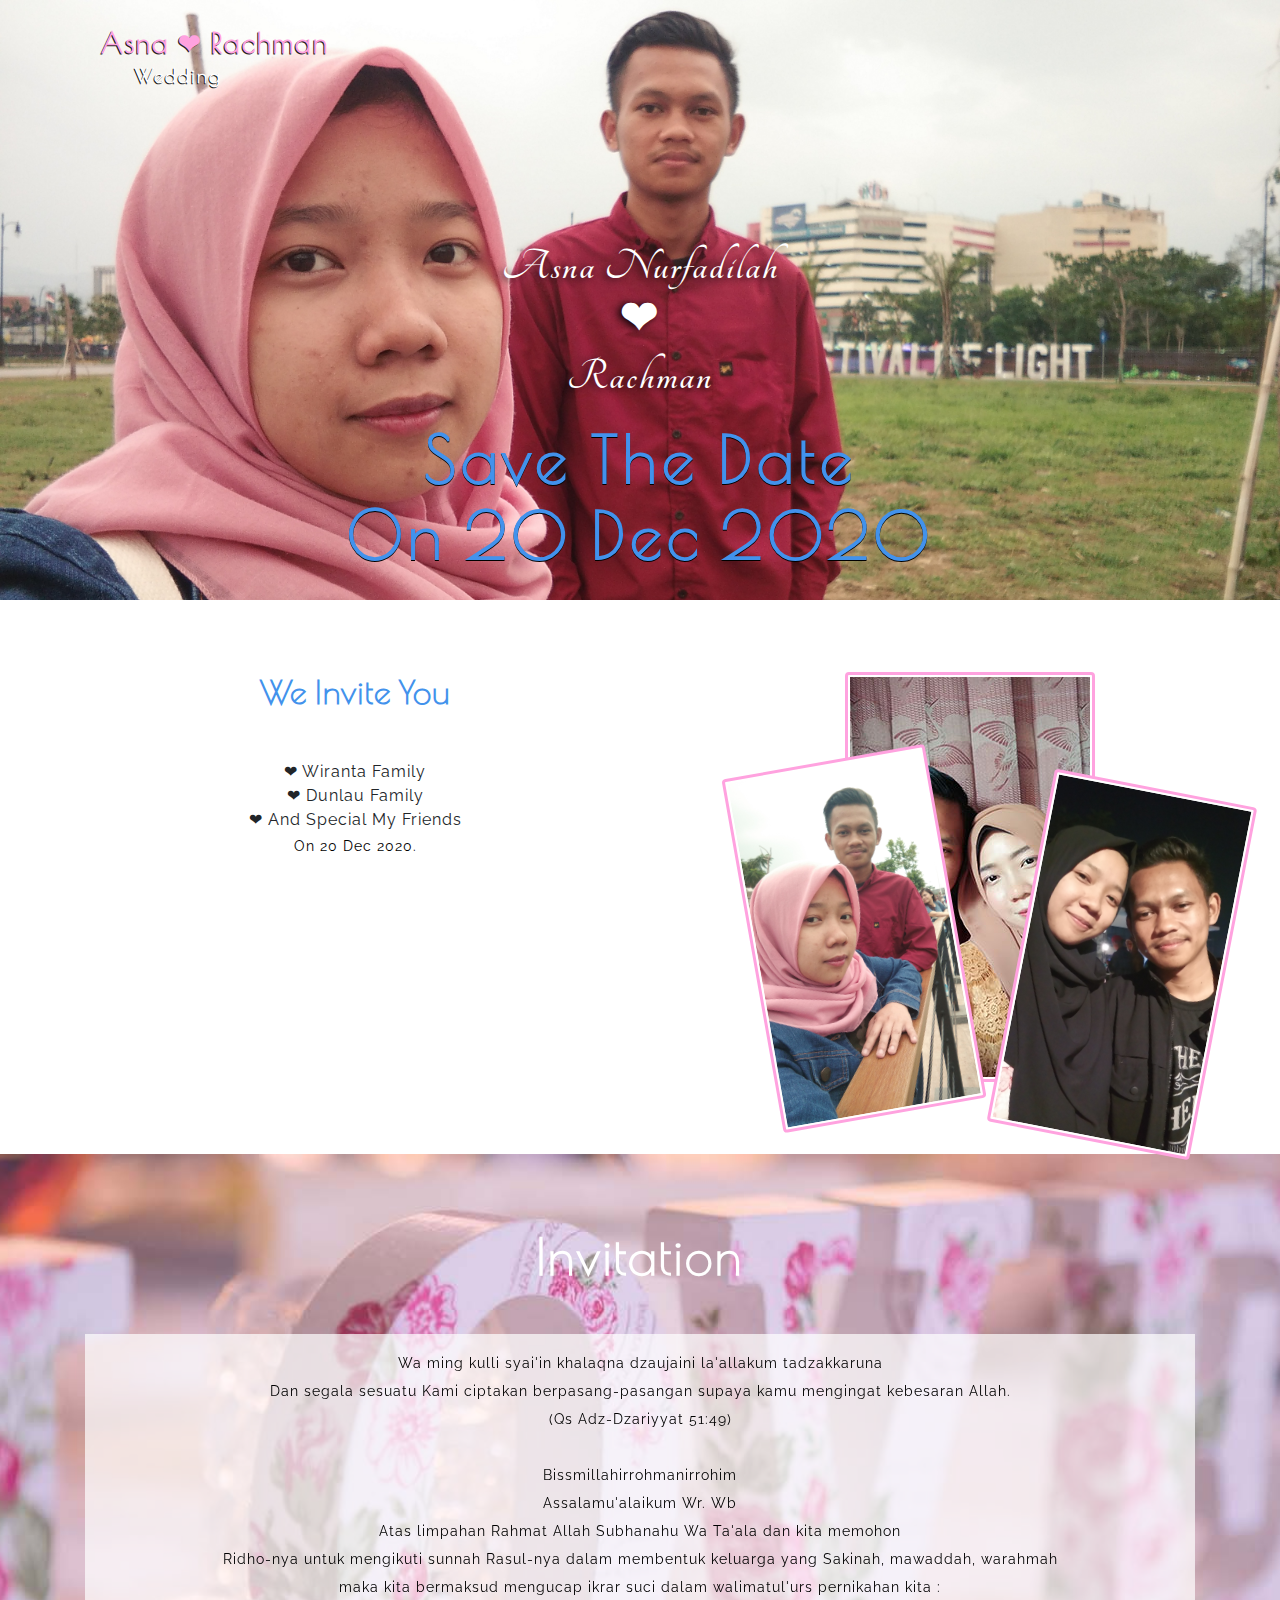
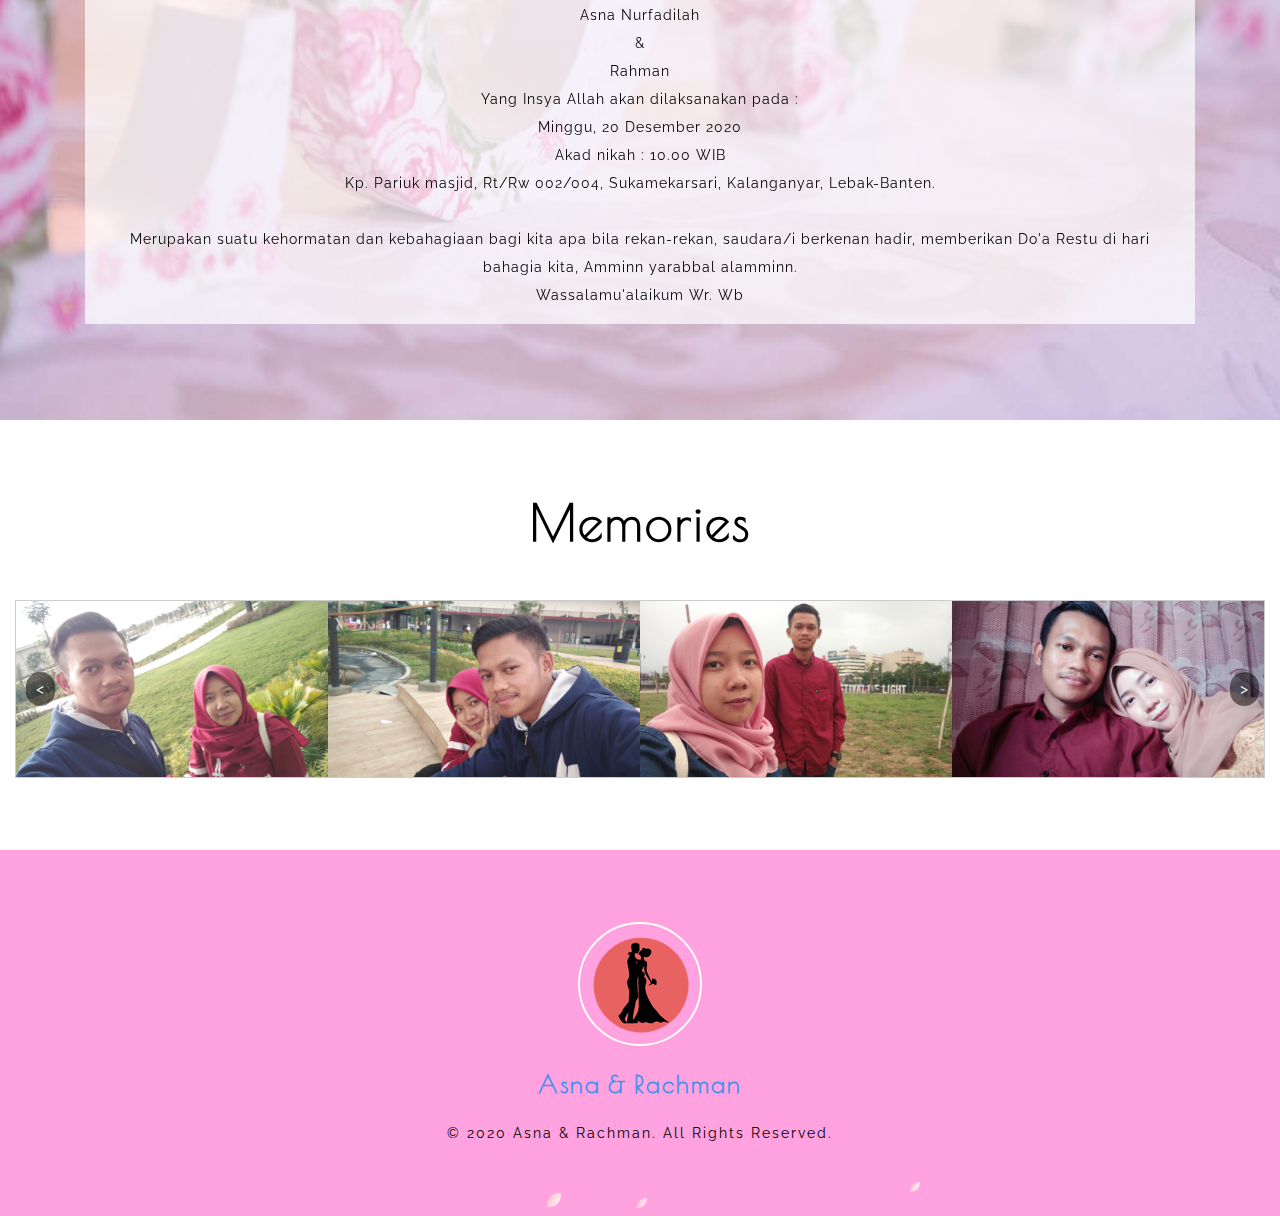
==== index.html @ 7ca6d946 "add" ====
<!DOCTYPE html>
<html lang="zxx">
  <head>
    <title>Asna ❤ Rachman</title>
    <!--meta tags -->
    <meta charset="UTF-8">
    <meta name="viewport" content="width=device-width, initial-scale=1">
    <meta name="keywords" content="Lois-Clark Responsive web template, Bootstrap Web Templates, Flat Web Templates, Android Compatible web template, 
      Smartphone Compatible web template, free webdesigns for Nokia, Samsung, LG, SonyEricsson, Motorola web design" />
    <script>
      addEventListener("load", function () {
      	setTimeout(hideURLbar, 0);
      }, false);
      
      function hideURLbar() {
      	window.scrollTo(0, 1);
      }
    </script>
    <!--//meta tags ends here-->
    <!--booststrap-->
    <link href="css/bootstrap.min.css" rel="stylesheet" type="text/css" media="all">
    <!--//booststrap end-->
    <!-- font-awesome icons -->
    <link href="css/fontawesome-all.min.css" rel="stylesheet" type="text/css" media="all">
    <!-- //font-awesome icons -->
    <link href="css/jquery-sakura.css" rel="stylesheet" type="text/css">
    <link rel="stylesheet" href="css/flexslider.css" type="text/css" media="screen" />
    <!--stylesheets-->
    <link href="css/style.css" rel='stylesheet' type='text/css' media="all">
    <!--//stylesheets-->
      <link href="//fonts.googleapis.com/css?family=Poiret+One" rel="stylesheet">
    <link href="//fonts.googleapis.com/css?family=Tangerine:400,700" rel="stylesheet">
    <link href="//fonts.googleapis.com/css?family=Raleway:400,500,600" rel="stylesheet">

  </head>
  <body>
    <div class="header-outs" id="header">
      <div class="header-w3layouts">
        <div class="container">
          <!--//navigation section -->
          <nav class="navbar">
            <div class="hedder-up " >
              <h1><a class="navbar-brand justify" href="index.html">Asna ❤ Rachman <span> Wedding</span></a></h1>
            </div>
            <button class="navbar-toggler" type="button" data-toggle="collapse" data-target="#navbarSupportedContent" aria-controls="navbarSupportedContent" aria-expanded="false" aria-label="Toggle navigation">
            <span class="navbar-toggler-icon"></span>
            </button>
          </nav>
          <div class="clearfix"> </div>
        </div>
      </div>
      <!--//navigation section -->
      <div class="banner-slide-img text-center">
        <div class="banner-bride-name">
          <h4>Asna Nurfadilah <br> ❤ <br> Rachman</h4>
        </div>
        <div class="banner-groom-name">
          <h4>Save The Date <br>On 20 Dec 2020</h4>
        </div>
      </div>
      <div class="clearfix"> </div>
    </div>
    <!--banner -->
    <!--Wedding-day -->
    <!--about-->
    <section class="about py-lg-4 py-md-3 py-sm-3 py-3">
      <div class="container py-lg-5 py-md-4 py-sm-4 py-3">
        <div class="row">
          <div class="col-lg-6 agile-left-side-img ">
            <div class="mb-lg-5 mb-md-4 mb-3 jst-wthree-text">
              <h2 class="text-center">We Invite You</h2>
            </div>
              <ul class="text-center">❤ Wiranta Family</ul>
              <ul class="text-center">❤ Dunlau Family</ul>
              <ul class="text-center">❤ And Special My Friends</ul>
            <p class="mb-lg-6 mb-3 text-center">
              On 20 Dec 2020.
            </p>
          </div>
          <div class="offset-lg-2 col-lg-4 abut-img-grids">
            <div class="wedding-graph">
              <div class="bride-right-agile">
                <img src="images/asna3.jpg" class="img-thumbnail" alt="">
              </div>
              <div class="wed-both">
                <img src="images/asna1.jpg" class="img-thumbnail" alt="">
              </div>
              <div class="groom-left-agile">
                <img src="images/asna2.jpg" class="img-thumbnail" alt="">
              </div>
            </div>
          </div>
        </div>
      </div>
    </section>
    <!--//about-->
    <!--friends & honors -->
    <section class="honors py-lg-4 py-md-3 py-sm-3 py-3">
      <div class="container py-lg-5 py-md-4 py-sm-4 py-3">
        <h3 class="title clr text-center mb-lg-5 mb-md-4 mb-sm-4 mb-3">Invitation</h3>
        <div class="flexslider">
          <ul class="slides">
            <li>
              <div class="row no-gutters">
                <div class="col-lg-12">
                  <div class="clients-w3layouts-txt">
                    <p class="text-center justify-content-end">
                    
                    Wa ming kulli syai'in khalaqna dzaujaini la'allakum tadzakkaruna
                    <br>
                    Dan segala sesuatu Kami ciptakan berpasang-pasangan supaya kamu mengingat kebesaran Allah. <br>
                    (Qs Adz-Dzariyyat 51:49)
                    <br><br>
                    Bissmillahirrohmanirrohim <br>
                    Assalamu'alaikum Wr. Wb
                    <br>
                    Atas limpahan Rahmat Allah Subhanahu Wa Ta'ala dan kita memohon <br> Ridho-nya untuk mengikuti sunnah Rasul-nya dalam membentuk keluarga yang Sakinah, mawaddah, warahmah <br> maka kita bermaksud mengucap ikrar suci dalam walimatul'urs pernikahan kita : <br>
                    Asna Nurfadilah <br>
                    & <br> 
                    Rahman <br>
                    Yang Insya Allah akan dilaksanakan pada : <br>
                    Minggu,  20 Desember 2020 <br>
                    Akad nikah  : 10.00 WIB <br>

                    Kp. Pariuk masjid,  Rt/Rw 002/004, Sukamekarsari,  Kalanganyar, Lebak-Banten. <br><br>

                    Merupakan suatu kehormatan dan kebahagiaan bagi kita apa bila rekan-rekan,  saudara/i berkenan hadir,   memberikan Do'a Restu di hari bahagia kita, Amminn yarabbal alamminn. <br>

                    Wassalamu'alaikum Wr. Wb

                    </p>
                  </div>
                </div>
              </div>
            </li>
          </ul>
        </div>
      </div>
    </section>
    <!--//friends & honors -->
    <!--Crazy Movements-->
    <section class="crazy-move-pic py-lg-4 py-md-3 py-sm-3 py-3">
      <div class="container-fluid py-lg-5 py-md-4 py-sm-4 py-3">
        <h3 class="title text-center mb-lg-5 mb-md-4 mb-sm-4 mb-3">Memories</h3>
        <div class="crazy-movements">
          <ul id="flexiselDemo3">
            <li><img src="images/str1.jpg" alt="" class="image-fluid"></li>
            <li><img src="images/str2.jpg" alt="" class="image-fluid"></li>
            <li><img src="images/str3.jpg" alt="" class="image-fluid"></li>
            <li><img src="images/str4.jpg" alt="" class="image-fluid"></li>
            <li><img src="images/str5.jpg" alt="" class="image-fluid"></li>
          </ul>
          <div class="clearfix"> </div>
        </div>
      </div>
    </section>
    <!--//Crazy Movements-->
    <!-- footer -->
    <footer class="py-lg-4 py-md-3 py-sm-3 py-3">
      <div class="container py-lg-5 py-md-5 py-sm-4 py-3">
        <div class="groom-w3layouts-footer text-center">
          <img src="images/ff1.png" alt="" class="image-fluid">
        </div>
        <div class="bride-groom-names text-center mt-lg-4 mt-3">
          <h4><a href="index.html">Asna & Rachman</a></h4>
        </div>
        <div class="copy-agile-right text-center pt-lg-4 pt-3">
          <p> 
            © 2020 Asna & Rachman. All Rights Reserved.
          </p>
        </div>
      </div>
    </footer>
    <!--//footer -->
    <script src='js/jquery-2.2.3.min.js'></script>
    <!--//js working-->
    <script src="js/jquery-sakura.min.js"></script>
    <script>
      $(window).load(function () {
          $('body').sakura();
      });
    </script>
    <!-- flexisel image slider -->
    <script src="js/jquery.flexisel.js"></script>
    <script>
      $(window).load(function() {
          $("#flexiselDemo3").flexisel({
              visibleItems: 4,
              itemsToScroll: 1,         
              autoPlay: {
                  enable: true,
                  interval: 5000,
                  pauseOnHover: true
              }        
          });
             
          
      });
    </script>
    <!--// flexisel image slider -->
    <script defer src="js/jquery.flexslider.js"></script>
    <script>
      $(function(){
        SyntaxHighlighter.all();
      });
      $(window).load(function(){
        $('.flexslider').flexslider({
          start: function(slider){
            $('body').removeClass('loading');
          }
        });
      });
    </script>
    <!--friends-honors FlexSlider -->
    <!-- //friends-honors FlexSlider -->
    <!-- start-smoth-scrolling -->
    <script src="js/move-top.js"></script>
    <script src="js/easing.js"></script>
    <script>
      jQuery(document).ready(function ($) {
      	$(".scroll").click(function (event) {
      		event.preventDefault();
      		$('html,body').animate({
      			scrollTop: $(this.hash).offset().top
      		}, 900);
      	});
      });
    </script>
    <!-- start-smoth-scrolling -->
    <!-- here stars scrolling icon -->
    <script>
      $(document).ready(function () {
      
      	var defaults = {
      		containerID: 'toTop', // fading element id
      		containerHoverID: 'toTopHover', // fading element hover id
      		scrollSpeed: 1200,
      		easingType: 'linear'
      	};
      
      
      	$().UItoTop({
      		easingType: 'easeOutQuart'
      	});
      
      });
    </script>
    <!-- //here ends scrolling icon -->
    <!--bootstrap working-->
    <script src="js/bootstrap.min.js"></script>
    <!-- //bootstrap working-->
  </body>
</html>
---- css/style.css ----
/*--
Author: W3layouts
Author URL: http://w3layouts.com
License: Creative Commons Attribution 3.0 Unported
License URL: http://creativecommons.org/licenses/by/3.0/
--*/

html,
body {
  padding: 0;
  margin: 0;
  background: #fff;
  letter-spacing: 1px;
  font-family: 'Raleway', sans-serif;
}

body a {
  outline: none;
  transition: 0.5s all;
  -webkit-transition: 0.5s all;
  -moz-transition: 0.5s all;
  -o-transition: 0.5s all;
  -ms-transition: 0.5s all;
  text-decoration: none;
}

body a:hover {
  text-decoration: none;
}

body a:focus,
a:hover {
  text-decoration: none;
}

input[type="button"],
input[type="submit"] {
  transition: 0.5s all;
  -webkit-transition: 0.5s all;
  -moz-transition: 0.5s all;
  -o-transition: 0.5s all;
  -ms-transition: 0.5s all;
  letter-spacing: 1px;
  font-family: 'Raleway', sans-serif;
}

select,
input[type="email"],
input[type="text"],
input[type=password],
input[type="button"],
input[type="submit"],
textarea {
  font-family: 'Raleway', sans-serif;
  transition: 0.5s all;
  -webkit-transition: 0.5s all;
  -moz-transition: 0.5s all;
  -o-transition: 0.5s all;
  -ms-transition: 0.5s all;
  letter-spacing: 1px;
}

h1,
h2,
h3,
h4,
h5,
h6 {
  margin: 0;
  padding: 0;
  letter-spacing: 1px;
  font-family: 'Poiret One', cursive;
}

p {
  margin: 0;
  padding: 0;
  letter-spacing: 1px;
  font-family: 'Raleway', sans-serif;
}

ul {
  margin: 0;
  padding: 0;
  list-style-type: none;
}

ul li {
  display: inline-block;
}


/*-- //Reset-Code --*/

.title {
  font-size: 54px;
  color: #000;
  letter-spacing: 2px;
  font-weight: 700;
  text-transform: capitalize;
}

.clr {
  color: #fff;
}

.agile-left-side-img p,
.blog-txt-info p,
.clients-w3layouts-txt p,
.meet-hostory-us p,
.groom-bride-grid p,
.event-blog-agile p,
.contact-list-grid p,
.contact-list-grid p a {
  font-size: 14px;
  color: #000;
  line-height: 28px;
}

.video-info-img p {
  color: #fff;
}

.blog-txt-info h4 a,
.clients-w3layouts-txt h4,
.time-agile-title h3,
.groom-bride-grid h4,
.blog-wthree-info h4,
.sub-head h4,
.contact-list-grid h6 {
  font-size: 22px;
  color: #4292ec;
  text-transform: capitalize;
  font-weight: 600;
}

.news-date ul li {
  list-style: none;
  display: inline-block;
}


/*-- header --*/

.header-outs {
  position: relative;
  background: url(../images/str3.jpg) no-repeat 0px 0px;
  -webkit-background-size: cover;
  -moz-background-size: cover;
  -o-background-size: cover;
  -ms-background-size: cover;
  min-height: 800px;
}

h1 a.navbar-brand {
  padding: 21px 0px 0px;
  font-size: 31px;
  color: #ffa2df !important;
  text-transform: capitalize;
  font-weight: 700;
  letter-spacing: 2px;
  margin-left: 0px;
  margin-right: 0px;
  text-shadow: -1px 1px #212121;
}

h1 a.navbar-brand span {
  font-size: 20px;
  font-weight: 700;
  color: #ffffff;
  display: block;
  text-transform: capitalize;
  line-height: 35px;
  margin: 0px 44px;
}

.header-w3layouts {
  position: absolute;
  width: 100%;
  z-index: 9999;
  background: transparent;
}

nav.navbar.navbar-expand-lg.navbar-light {
  background: rgba(0, 0, 0, 0);
  z-index: 999;
  padding: 0px;
}

ul.navbar-nav.nav-fill {
  width: 100%;
}

.navbar-light .navbar-nav .active>.nav-link,
.navbar-light .navbar-nav .nav-link.active,
.navbar-light .navbar-nav .nav-link.show,
.navbar-light .navbar-nav .show>.nav-link,
.dropdown-item.active,
.dropdown-item:active {
  color: #ffa2df;
  background: transparent;
}

.navbar-light .navbar-nav .nav-link {
  color: #fff;
  font-size: 12px;
  letter-spacing: 2px;
  text-transform: uppercase;
  font-weight: 600;
  margin: 0px 4px;
  padding: 12px 17px;
  transition: 0.5s all;
  -webkit-transition: 0.5s all;
  -moz-transition: 0.5s all;
  -o-transition: 0.5s all;
  -ms-transition: 0.5s all;
  font-family: 'Raleway', sans-serif;
}

.navbar-light .navbar-nav .nav-link:focus,
.navbar-light .navbar-nav .nav-link:hover,
.dropdown-item:focus,
.dropdown-item:hover {
  color: #ffa2df;
}

.navbar-light .navbar-nav.active>.nav-link,
.navbar-light .navbar-nav.nav-link.active,
.navbar-light .navbar-nav.nav-link.open,
.navbar-light .navbar-nav .open>.nav-link {
  color: #ffa2df;
}


/*-- //nav --*/


/* --banner-- */

.banner-slide-img {
  padding-top: 22em;
}

.banner-bride-name h4 {
  font-size: 50px;
  font-weight: 700;
  color: #fff;
  text-transform: capitalize;
  letter-spacing: 2px;
  text-shadow: -3px 1px 8px black;
  font-family: 'Tangerine', cursive;
}

.banner-groom-name h4 {
  font-size: 5em;
  margin-top: 20px;
  color: #4292ec;
  text-transform: capitalize;
  letter-spacing: 5px;
  font-weight: 700;
  text-shadow: 0px 1px #000000;
}


/*--// banner-- */


/*-- //header --*/


/*--About --*/

.wedding-graph {
  position: relative;
}

.groom-left-agile {
  position: absolute;
  top: 113px;
  right: -30px;
  width: 59%;
  transform: rotate(-11deg);
  -webkit-transform: rotate(11deg);
  -moz-transform: rotate(-11deg);
  -ms-transform: rotate(-11deg);
  -o-transform: rotate(-11deg);
}

.wed-both {
  position: absolute;
  top: 87px;
  width: 59%;
  left: -94px;
  transform: rotate(-10deg);
  -webkit-transform: rotate(-10deg);
  -moz-transform: rotate(-10deg);
  -ms-transform: rotate(-10deg);
  -o-transform: rotate(-10deg);
}

.groom-left-agile img,
.wed-both img,
.bride-right-agile img {
  border: 3px solid #ffa2df;
  padding: 2px;
}

.jst-wthree-text h2 {
  font-size: 35px;
  color: #4292ec;
  font-weight: 600;
}


/*--aboutinner-- */

.bride-image-w3layouts {
  background: url(../images/bride.jpg) no-repeat 0px 0px;
}

.groom-image-w3layouts {
  background: url(../images/groom.jpg) no-repeat 0px 0px;
}

.bride-image-w3layouts,
.groom-image-w3layouts {
  background-size: cover;
  min-height: 378px;
}

.groom-bride-grid h4 span {
  font-size: 15px;
  padding-left: 18px;
  color: #ffa2df;
}

.groom-bride-grid {
  padding: 3em 2.5em;
}

.outs_more-buttn a {
  font-size: 16px;
  color: #000;
  text-decoration: none;
  text-transform: capitalize;
  display: inline-block;
  letter-spacing: 2px;
  background: transparent;
  outline: none;
  padding: 9px 25px;
  border-radius: 50px;
  border: 4px double #FFA2E0;
  margin-top: 17px;
}

.outs_more-buttn a:hover {
  background: #4292ec;
  color: #fff;
}

.social-media ul li span {
  font-size: 15px;
  letter-spacing: 0px;
  text-align: center;
  width: 35px;
  height: 35px;
  line-height: 35px;
  background: #4292ec;
  border-radius: 50px;
  margin: 0px 4px;
  color: #fff;
  transition: 0.5s all;
  -webkit-transition: 0.5s all;
  transition: 0.5s all;
  -moz-transition: 0.5s all;
}

.social-media ul li span:hover {
  background: #ffa2df;
}


/*--// aboutinner-- */


/*--// about-- */


/*-- inner-banner --*/

.inner_page-banner {
  text-align: center;
  background: url(../images/bg-home.jpg) no-repeat center;
  background-size: cover;
  -webkit-background-size: cover;
  -moz-background-size: cover;
  -o-background-size: cover;
  -ms-background-size: cover;
  min-height: 300px;
}

ul.short_ls li a {
  color: #ffffff;
  text-decoration: none;
}

ul.short_ls li {
  list-style: none;
  display: inline-block;
  letter-spacing: 1px;
  font-size: 14px;
}

.using-border {
  width: 100%;
  border: none;
  background: #4292ec;
  text-align: center;
}


/*-- //inner-banner --*/


/*--timer--*/

.date {
  background: url(../images/d1.jpg)no-repeat center;
  background-size: cover;
  -webkit-background-size: cover;
  -moz-background-size: cover;
  -o-background-size: cover;
  -ms-background-size: cover;
}

.examples {
  width: 50%;
  margin: 0px auto;
}

.simply-countdown {
  overflow: visible;
  display: table;
}

.simply-countdown>.simply-section {
  width: 137px;
  height: 137px;
  display: -webkit-box;
  display: -moz-box;
  display: -webkit-flex;
  display: -ms-flexbox;
  display: flex;
  -webkit-box-pack: center;
  -moz-box-pack: center;
  -ms-flex-pack: center;
  -webkit-justify-content: center;
  justify-content: center;
  -webkit-box-align: center;
  -moz-box-align: center;
  -webkit-align-items: center;
  -ms-flex-align: center;
  align-items: center;
  float: left;
  /*margin: 15px;*/
  background: rgba(255, 255, 255, 0.6196078431372549);
  /* box-shadow: 0 1px 3px rgba(0, 0, 0, 0.12), 0 1px 2px rgba(0, 0, 0, 0.24); */
}

.simply-countdown>.simply-section .simply-amount {
  font-size: 61px;
  color: rgba(0, 0, 0, 0.47);
  line-height: 75px;
}

.simply-countdown>.simply-section .simply-word {
  font-size: 17px;
  color: #000;
  font-style: italic;
  font-weight: 500;
  letter-spacing: 3px;
  text-transform: capitalize;
}

.simply-countdown>.simply-section .simply-amount,
.simply-countdown>.simply-section .simply-word {
  display: block;
  text-align: center;
}


/*--//timer--*/


/*--//about --*/


/*-- story-- */

.vtimeline {
  position: relative;
  padding: 30px;
  overflow: hidden;
}

.vtimeline:before {
  content: '';
  position: absolute;
  height: 100%;
  width: 4px;
  background: #ffa2df;
  top: 0;
  bottom: 0;
  left: 0;
  right: 0;
  margin: 0 auto;
}

.vtimeline-point {
  position: relative;
  width: 100%;
  margin-bottom: 30px;
}

.vtimeline-icon {
  position: absolute;
  top: 10px;
  height: 25px;
  width: 25px;
  left: 0;
  right: 0;
  margin: 0 auto;
  border-radius: 50%;
  background: #4292ec;
}

.vtimeline-block {
  width: 45%;
  margin: 0;
  transition: 0.5s ease all;
}

.vtimeline-block:after {
  content: '';
  position: absolute;
  top: 13px;
  left: 45%;
  width: 0;
  height: 0;
  border-top: 10px solid transparent;
  border-bottom: 10px solid transparent;
  border-left: 10px solid #ffa2df;
  border-right: none;
}

.vtimeline-right {
  margin-left: 55%;
}

.vtimeline-right.vt-animate-slide .vtimeline-content {
  -webkit-transform: translateX(100%);
  transform: translateX(100%);
}

.vtimeline-right .vtimeline-date {
  left: auto;
  right: 55%;
}

.vtimeline-right:after {
  left: auto;
  right: 45%;
  border-top: 10px solid transparent;
  border-bottom: 10px solid transparent;
  border-left: none;
  border-right: 10px solid #ffa2df;
}

.vtimeline-date {
  position: absolute;
  left: 55%;
  top: 15px;
  font-size: 17px;
  color: #fff;
  padding: 9px;
  background: #ffa2df;
}

.vtimeline-content {
  padding: 2em 1.5em;
  transition: 0.5s ease all;
  border: 2px solid #4292ec;
  box-shadow: -4px 3px 15px black;
}

.vt-animate-fade {
  opacity: 0;
}

.vt-animate-slide {
  opacity: 0;
}

.vt-animate-slide .vtimeline-content {
  -webkit-transform: translateX(-100%);
  transform: translateX(-100%);
}

.vt-noarrows:after {
  content: none;
}

@media only screen and (max-width: 992px) {
  .vtimeline:before {
    left: 30px;
    right: auto;
    margin: 0;
  }
  .vtimeline-icon {
    left: -10px;
    right: auto;
    margin: 0;
  }
  .vtimeline-block {
    width: 85%;
    margin-left: 15%;
  }
  .vtimeline-block:after {
    left: auto;
    right: 85%;
    border-top: 10px solid transparent;
    border-bottom: 10px solid transparent;
    border-left: none;
    border-right: 10px solid #ffa2df;
  }
  .vtimeline-date {
    position: relative;
    display: block;
    top: 0;
    left: 0;
    right: auto;
  }
  .vtimeline-right .vtimeline-date {
    right: auto;
  }
  .vtimeline.basic .vtimeline-date {
    padding: 10px 10px 0 10px;
  }
  .vt-animate-slide .vtimeline-content {
    -webkit-transform: translateX(100%);
    transform: translateX(100%);
  }
}


/*--// story-- */


/*--blog-- */

.line-w3ls-title {
  width: 100%;
  height: 2px;
  margin: 10px 0px 15px;
  background: #afafaf;
}


/*--//blog-- */


/*-- Wedding Journal-- */

.carousel-indicators li {
  width: 9px;
  height: 9px;
  border-radius: 50px;
  margin: 0px 7px;
  background-color: rgb(0, 0, 0);
}

.carousel-indicators .active {
  background-color: #ffa2df;
  cursor: pointer;
}

.carousel-indicators {
  bottom: -51px;
}

.clients-color {
  padding: 20px;
  background: #ffa2df;
  box-shadow: -1px -1px 6px black;
}

.news-date ul li a {
  letter-spacing: 2px;
  color: #222;
  text-decoration: none;
  font-weight: 600;
  font-size: 14px;
}

.news-date ul li span {
  color: #ff3b9f;
  padding-right: 10px;
}


/*-- //Wedding Journal-- */


/*-- gallery hover-- */

.grid {
  position: relative;
  list-style: none;
  text-align: center;
}


/* Common style */

.grid figure {
  position: relative;
  overflow: hidden;
  background: #3085a3;
  text-align: center;
  cursor: pointer;
  margin: 0 0 0em;
}

.grid figure img {
  position: relative;
  display: block;
  min-height: 100%;
  max-width: 100%;
  opacity: 0.5;
}

.grid figure figcaption {
  padding: 2em 2em;
  color: #fff;
  text-transform: uppercase;
  -webkit-backface-visibility: hidden;
  backface-visibility: hidden;
}


/*.grid figure figcaption::before,
.grid figure figcaption::after {
	pointer-events: none;
}*/

.grid figure figcaption,
.grid figure figcaption>a {
  position: absolute;
  top: 40px;
  left: 0;
  width: 100%;
  height: 100%;
}


/* Anchor will cover the whole item by default */


/* For some effects it will show as a button */

.grid figure figcaption>a {
  z-index: 1000;
  text-indent: 200%;
  white-space: nowrap;
  font-size: 0;
  opacity: 0;
}

.grid figure h6 {
  word-spacing: -0.15em;
  font-weight: 300;
}

.grid figure h6 span {
  font-weight: 800;
  font-size: 18px;
  text-transform: capitalize;
  color: #000;
}

.grid figure h6,
.grid figure p {
  margin: 0;
}

.grid figure p {
  letter-spacing: 1px;
  font-size: 12px;
  padding: 5px 0px 0px;
}


/*-----------------*/


/***** Selena *****/


/*-----------------*/

figure.effect-selena {
  background: #4292ec;
}

figure.effect-selena img {
  opacity: 0.95;
  -webkit-transition: -webkit-transform 0.35s;
  transition: transform 0.35s;
  -webkit-transform-origin: 50% 50%;
  transform-origin: 50% 50%;
}

figure.effect-selena:hover img {
  -webkit-transform: scale3d(0.95, 0.95, 1);
  transform: scale3d(0.95, 0.95, 1);
}

figure.effect-selena h6 {
  -webkit-transition: -webkit-transform 0.35s;
  transition: transform 0.35s;
  -webkit-transform: translate3d(0, 20px, 0);
  transform: translate3d(0, 20px, 0);
  font-size: 19px;
  font-weight: 700;
  color: #ffffff;
}

figure.effect-selena p {
  opacity: 0;
  -webkit-transition: opacity 0.35s, -webkit-transform 0.35s;
  transition: opacity 0.35s, transform 0.35s;
  -webkit-transform: perspective(1000px) rotate3d(1, 0, 0, 90deg);
  transform: perspective(1000px) rotate3d(1, 0, 0, 90deg);
  -webkit-transform-origin: 50% 0%;
  transform-origin: 50% 0%;
}

figure.effect-selena:hover h6 {
  -webkit-transform: translate3d(0, 0, 0);
  transform: translate3d(0, 0, 0);
}


/*figure.effect-selena:hover p {
	opacity: 1;
	-webkit-transform: perspective(1000px) rotate3d(1,0,0,0);
	transform: perspective(1000px) rotate3d(1,0,0,0);
}*/


/*--// gallery hover-- */


/*--Typography-- */

.sub-title span.border {
  width: 70px;
  height: 71px;
  margin: 12px;
  display: inline-block;
  background: #f7f7f7;
}

.progress-bar {
  display: -webkit-box;
  display: -ms-flexbox;
  display: flex;
  -webkit-box-orient: vertical;
  -webkit-box-direction: normal;
  -ms-flex-direction: column;
  flex-direction: column;
  -webkit-box-pack: center;
  -ms-flex-pack: center;
  justify-content: center;
  color: #fff;
  text-align: center;
  background-color: #007bff;
  transition: width .6s ease;
}

.table>thead>tr>th,
.table>tbody>tr>th,
.table>tfoot>tr>th,
.table>thead>tr>td,
.table>tbody>tr>td,
.table>tfoot>tr>td {
  font-size: 13px;
  color: #7d7d7d;
  border-top: none !important;
}

.table td,
.table>tbody>tr>td,
.table>tbody>tr>th,
.table>tfoot>tr>td,
.table>tfoot>tr>th,
.table>thead>tr>td,
.table>thead>tr>th {
  padding: 15px!important;
}


/*--//Typography-- */


/*-- friends &honors-- */

.honors {
  background: url(../images/f1.jpg)no-repeat center;
  background-size: cover;
  -webkit-background-size: cover;
  -moz-background-size: cover;
  -o-background-size: cover;
  -ms-background-size: cover;
}

.clients-news-agile img {
  background: #4292ec;
  padding: 16px;
}

.clients-w3layouts-txt {
  background: rgba(255, 255, 255, 0.7);
  padding: 15px;
}

.clients-w3layouts-txt h6 {
  font-size: 16px;
  color: #e91e63;
  font-weight: 600;
  letter-spacing: 2px;
}


/*-- //friends &honors-- */


/*--Crazy Movements-- */

#flexiselDemo3 {
  display: none;
}

.nbs-flexisel-container {
  position: relative;
  max-width: 100%;
}

.nbs-flexisel-ul {
  position: relative;
  width: 99999px;
  margin: 0px;
  padding: 0px;
  list-style-type: none;
  text-align: center;
  overflow: auto;
}

.nbs-flexisel-inner {
  position: relative;
  overflow: hidden;
  float: left;
  width: 100%;
  background: #fcfcfc;
  /*background:-moz-linear-gradient #fcfcfc (top, #fcfcfc 0%, #eee 100%); /* FF3.6+ */
  /*background:-webkit-gradient #fcfcfc (linear, left top, left bottom, color-stop(0%,#fcfcfc), color-stop(100%,#eee)); /* Chrome,Safari4+ */
  /*background:-webkit-linear-gradient #fcfcfc(top, #fcfcfc 0%, #eee 100%); /* Chrome10+,Safari5.1+ */
  /*background:-o-linear-gradient #fcfcfc(top, #fcfcfc 0%, #eee 100%); /* Opera11.10+ */
  /*background:-ms-linear-gradient #fcfcfc(top, #fcfcfc 0%, #eee 100%); /* IE10+ */
  /*background:linear-gradient #fcfcfc(top, #fcfcfc 0%, #eee 100%); /* W3C */
  border: 1px solid #ccc;
  border-radius: 0px;
  -moz-border-radius: 0px;
  -webkit-border-radius: 0px;
}

.nbs-flexisel-item {
  float: left;
  margin: 0px;
  padding: 0px;
  position: relative;
  line-height: 0px;
}

.nbs-flexisel-item img {
  max-width: 100%;
  position: relative;
}


/*** Navigation ***/

.nbs-flexisel-nav-left,
.nbs-flexisel-nav-right {
  padding: 5px 10px;
  border-radius: 15px;
  -moz-border-radius: 15px;
  -webkit-border-radius: 15px;
  position: absolute;
  cursor: pointer;
  z-index: 4;
  top: 50%;
  transform: translateY(-50%);
  background: rgba(0, 0, 0, 0.5);
  color: #fff;
}

.nbs-flexisel-nav-left {
  left: 10px;
}

.nbs-flexisel-nav-left:before {
  content: "<"
}

.nbs-flexisel-nav-left.disabled {
  opacity: 0.4;
}

.nbs-flexisel-nav-right {
  right: 5px;
}

.nbs-flexisel-nav-right:before {
  content: ">"
}

.nbs-flexisel-nav-right.disabled {
  opacity: 0.4;
}


/*-- //Crazy Movements-- */


/*-- contact--*/

.contact-forms input,
.contact-forms select,
.contact-forms textarea {
  width: 100%;
  font-size: 14px;
  color: #000;
  padding: .8em .9em;
  border: 2px solid #ffa2df;
  border-radius: 0px;
  background: transparent;
  outline: none;
  margin-bottom: 25px;
}

.sent-butnn {
  width: 100%;
  font-size: 17px;
  padding: 11px 0px;
  color: #fff;
  font-weight: 600;
  letter-spacing: 1px;
  background: #4292ec;
  transition: 0.5s all;
  -webkit-transition: 0.5s all;
  transition: 0.5s all;
  -moz-transition: 0.5s all;
}

.sent-butnn:hover {
  background: #000;
  color: #fff;
}

.contact-forms textarea {
  resize: none;
  height: 10em;
}

select.form-control:not([size]):not([multiple]) {
  height: 45px;
  color: #000;
}

.address_mail_footer_grids iframe {
  width: 100%;
  height: 15em;
  border: none;
}

.contact-forms ::-webkit-input-placeholder {
  /* Chrome/Opera/Safari */
  color: #000;
}

.contact-forms ::-moz-placeholder {
  /* Firefox 19+ */
  color: #000;
}

.contact-forms :-ms-input-placeholder {
  /* IE 10+ */
  color: #000;
}

.contact-forms :-moz-placeholder {
  /* Firefox 18- */
  color: #000;
}


/*--//contact--*/


/* footer */

footer {
  background: #ffa2df;
}

.groom-w3layouts-footer img {
  border: 2px solid #fff;
  border-radius: 50%;
}

.bride-groom-names h4 a {
  font-size: 26px;
  color: #4292ec;
  letter-spacing: 2px;
  font-weight: 600;
}

.icons-footer ul li a span {
  font-size: 17px;
  letter-spacing: 0px;
  text-align: center;
  width: 50px;
  height: 50px;
  line-height: 50px;
  background: #ffffff;
  border-radius: 50px;
  margin: 0px 12px;
  color: #ffa2df;
  transition: 0.5s all;
  -webkit-transition: 0.5s all;
  transition: 0.5s all;
  -moz-transition: 0.5s all;
}

.icons-footer ul li a span:hover,
.contact-list-grid p a:hover {
  color: #4292ec;
}

footer p {
  font-size: 14px;
  color: #000;
  letter-spacing: 2px;
}

footer p a {
  font-weight: bold;
  color: #4292ec;
}

footer p a:hover {
  color: rgb(255, 255, 255);
}


/*--// footer--*/


/*-- to-top --*/

#toTop {
  display: none;
  text-decoration: none;
  position: fixed;
  bottom: 20px;
  right: 2%;
  overflow: hidden;
  z-index: 999;
  width: 46px;
  height: 36px;
  border: none;
  text-indent: 100%;
  background: url(../images/arr.png) no-repeat 0px 0px;
}

#toTopHover {
  width: 32px;
  height: 32px;
  display: block;
  overflow: hidden;
  float: right;
  opacity: 0;
  -moz-opacity: 0;
  filter: alpha(opacity=0);
}


/*-- //to-top --*/


/*--responsive--*/

@media(max-width:1920px) {}

@media(max-width:1680px) {}

@media(max-width:1600px) {}

@media(max-width:1440px) {
  .header-outs {
    min-height: 680px;
  }
  .banner-slide-img {
    padding-top: 17em;
  }
  .banner-groom-name h4 {
    font-size: 4.5em;
    margin-top: 15px;
  }
  .banner-bride-name h4 {
    font-size: 48px;
  }
  .jst-wthree-text h2 {
    font-size: 33px;
    color: #4292ec;
    font-weight: 600;
  }
  .title {
    font-size: 52px;
  }
  .simply-countdown>.simply-section .simply-amount {
    font-size: 58px;
    line-height: 73px;
  }
  .blog-txt-info h4 a,
  .clients-w3layouts-txt h4,
  .time-agile-title h3,
  .groom-bride-grid h4,
  .blog-wthree-info h4,
  .sub-head h4,
  .contact-list-grid h6 {
    font-size: 20px;
    color: #4292ec;
    text-transform: capitalize;
    font-weight: 600;
  }
  .bride-groom-names h4 a {
    font-size: 24px;
  }
  .icons-footer ul li a span {
    width: 46px;
    height: 46px;
    line-height: 46px;
  }
  .inner_page-banner {
    min-height: 271px;
  }
  .outs_more-buttn a {
    padding: 7px 23px;
  }
  .groom-bride-grid {
    padding: 2em 2.5em;
  }
  .vtimeline-content {
    padding: 1.7em 1.5em
  }
  .contact-forms input,
  .contact-forms select,
  .contact-forms textarea {
    padding: .7em .8em;
  }
  .address_mail_footer_grids iframe {
    height: 13em;
  }
}

@media(max-width:1366px) {
  h1 a.navbar-brand {
    padding: 19px 0px 0px;
    font-size: 29px;
  }
  h1 a.navbar-brand span {
    font-size: 19px;
    margin: 0px 34px;
  }
  .blog-txt-info h4 a,
  .clients-w3layouts-txt h4,
  .time-agile-title h3,
  .groom-bride-grid h4,
  .blog-wthree-info h4,
  .sub-head h4,
  .contact-list-grid h6 {
    font-size: 19px;
  }
  .vtimeline-content {
    padding: 1.7em 1.2em;
  }
}

@media(max-width:1280px) {
  .banner-bride-name h4 {
    font-size: 46px;
  }
  .header-outs {
    min-height: 600px;
  }
  .banner-slide-img {
    padding-top: 15em;
  }
  .banner-groom-name h4 {
    font-size: 4em;
  }
  h1 a.navbar-brand {
    font-size: 27px;
  }
  .simply-countdown>.simply-section .simply-word {
    font-size: 16px;
  }
  .title {
    font-size: 50px;
  }
  .icons-footer ul li a span {
    font-size: 16px;
  }
  .outs_more-buttn a {
    font-size: 15px;
  }
  .vtimeline-block {
    width: 47%;
  }
  .vtimeline-block:after {
    top: 13px;
  }
  .contact-forms input,
  .contact-forms select,
  .contact-forms textarea {
    margin-bottom: 23px;
  }
}

@media(max-width:1080px) {
  .examples {
    width: 60%;
  }
  .simply-countdown>.simply-section .simply-amount {
    font-size: 55px;
  }
  .clients-color {
    padding: 17px;
  }
  .clients-news-agile img {
    padding: 9px;
  }
  .story-img img {
    width: 99%;
  }
  .vtimeline-date {
    font-size: 16px;
  }
  .wed-both {
    width: 68%;
  }
  .groom-left-agile {
    width: 68%;
  }
}

@media(max-width:1050px) {
  .blog-txt-info h4 a,
  .clients-w3layouts-txt h4,
  .time-agile-title h3,
  .groom-bride-grid h4,
  .blog-wthree-info h4,
  .sub-head h4,
  .contact-list-grid h6 {
    font-size: 18px;
  }
  .bride-groom-names h4 a {
    font-size: 23px;
    letter-spacing: 1px;
  }
  .banner-bride-name h4 {
    font-size: 44px;
  }
  .banner-groom-name h4 {
    letter-spacing: 4px;
    margin-top: 12px;
  }
  .jst-wthree-text h2 {
    font-size: 31px;
  }
  .groom-left-agile {
    right: -14px;
  }
  .wed-both {
    top: 111px;
  }
  .groom-bride-grid {
    padding: 2em 2em;
  }
}

@media(max-width:1024px) {
  h1 a.navbar-brand span {
    font-size: 18px;
  }
  .title {
    font-size: 48px;
  }
  .simply-countdown>.simply-section .simply-word {
    letter-spacing: 2px;
  }
  .icons-footer ul li a span {
    width: 42px;
    height: 42px;
    line-height: 42px;
  }
  .social-media ul li span {
    width: 33px;
    height: 33px;
    line-height: 33px;
  }
  .vtimeline-date {
    padding: 7px;
  }
  .contact-forms textarea {
    height: 9em;
  }
}

@media(max-width:991px) {
  div#navbarSupportedContent {
    background: #000;
    text-align: center;
    padding: 13px 0px;
  }
  .navbar-light .navbar-nav .nav-link {
    padding: 10px 15px;
    margin: 0px auto;
  }
  .navbar-light .navbar-toggler {
    border-color: rgb(0, 0, 0);
    background: #4292ec;
    padding: 1px 4px;
    margin-top: 0px;
    outline: none;
    margin-right: 0px;
    cursor: pointer;
    border-radius: 6px;
    transition: 0.5s all;
    -webkit-transition: 0.5s all;
    -moz-transition: 0.5s all;
    -o-transition: 0.5s all;
    -ms-transition: 0.5s all;
  }
  .navbar-light .navbar-toggler:hover {
    background: #fff;
  }
  .abut-img-grids {
    margin-top: 25px;
  }
  .bride-right-agile {
    text-align: center;
  }
  .wed-both {
    top: 103px;
    width: 28%;
    left: 148px;
  }
  .carousel-indicators {
    bottom: -40px;
  }
  .groom-left-agile {
    right: 111px;
    width: 28%;
  }
  .about-groom-w3layouts {
    margin-bottom: 30px;
  }
  .simply-countdown>.simply-section {
    width: 124px;
    height: 124px;
  }
  .examples {
    width: 74%;
  }
  .clients-color {
    padding: 12px;
  }
  .title {
    font-size: 46px;
  }
  .pics-groom-bride {
    text-align: center;
  }
  .groom-bride-grid {
    padding: 1.5em 1.7em;
  }
  .outs_more-buttn a {
    font-size: 16px;
    letter-spacing: 1px;
    margin-top: 15px;
  }
  .vtimeline-content {
    padding: 1.5em 1.2em;
  }
  .grid figure figcaption,
  .grid figure figcaption>a {
    top: 11px;
  }
  figure.effect-selena h6 {
    font-size: 17px;
  }
  .btn {
    font-size: 13px;
  }
  .clients-news-agile img {
    margin-bottom: 20px;
  }
  .contact-forms input,
  .contact-forms select,
  .contact-forms textarea {
    margin-bottom: 20px;
  }
}

@media(max-width:900px) {
  .header-outs {
    min-height: 552px;
  }
  .banner-slide-img {
    padding-top: 14em;
  }
  .inner_page-banner {
    min-height: 245px;
  }
  .vtimeline-block {
    width: 54%;
  }
}

@media(max-width:800px) {
  h1 a.navbar-brand {
    font-size: 26px;
  }
  .banner-groom-name h4 {
    font-size: 3.7em;
  }
  .simply-countdown>.simply-section .simply-word {
    font-size: 15px;
  }
  .simply-countdown>.simply-section .simply-amount {
    line-height: 68px;
  }
  .vtimeline-block {
    width: 73%;
  }
  .address_mail_footer_grids iframe {
    height: 11em;
  }
}

@media(max-width:768px) {
  .title {
    font-size: 43px;
  }
  .clients-w3layouts-txt h6 {
    font-size: 15px;
  }
  .icons-footer ul li a span {
    font-size: 15px;
  }
  .bride-groom-names h4 a {
    font-size: 22px;
  }
  .groom-bride-grid {
    padding: 1em 1.2em;
  }
  .vtimeline-date {
    font-size: 15px;
  }
  .table td,
  .table>tbody>tr>td,
  .table>tbody>tr>th,
  .table>tfoot>tr>td,
  .table>tfoot>tr>th,
  .table>thead>tr>td,
  .table>thead>tr>th {
    padding: 10px!important;
  }
}

@media(max-width:767px) {
  .wed-both {
    top: 93px;
    width: 38%;
    left: 36px;
  }
  .groom-left-agile {
    right: 61px;
    width: 38%;
  }
  .simply-countdown>.simply-section .simply-amount {
    font-size: 50px;
  }
  .jst-wthree-text h2 {
    font-size: 29px;
  }
  .simply-countdown>.simply-section {
    width: 111px;
    height: 111px;
  }
  .examples {
    width: 91%;
  }
  .blog-grid-flex {
    width: 82%;
    margin: 0px auto;
  }
  .blog-grid-flex:nth-child(1),
  .blog-grid-flex:nth-child(2) {
    margin-bottom: 28px;
  }
  footer p {
    letter-spacing: 1px;
  }
  .bride-image-w3layouts,
  .groom-image-w3layouts {
    min-height: 322px;
  }
  .inner_page-banner {
    min-height: 213px;
  }
  h4.bootstrap-heading {
    font-size: 18px;
  }
  h5.bootstrap-heading {
    font-size: 16px;
  }
  .blog-wed-img:nth-child(1),
  .blog-wed-img:nth-child(3) {
    margin-bottom: 20px;
  }
  .blog-wed-img:nth-child(2) {
    margin-top: 20px;
  }
  .contact-forms input,
  .contact-forms select,
  .contact-forms textarea {
    margin-bottom: 18px;
  }
}

@media(max-width:736px) {
  .header-outs {
    min-height: 552px;
  }
  .banner-slide-img {
    padding-top: 12em;
  }
  .banner-groom-name h4 {
    font-size: 3.4em;
  }
  .blog-txt-info h4 a,
  .clients-w3layouts-txt h4,
  .time-agile-title h3,
  .groom-bride-grid h4,
  .blog-wthree-info h4,
  .sub-head h4,
  .contact-list-grid h6 {
    font-size: 17px;
  }
  .outs_more-buttn a {
    font-size: 14px;
  }
  .vtimeline-block {
    width: 86%;
  }
  .grid figure figcaption,
  .grid figure figcaption>a {
    top: 5px;
  }
  .contact-forms textarea {
    height: 8em;
  }
  .contact-form:nth-child(2) {
    margin: 25px 0px;
  }
}

@media(max-width:667px) {
  .header-outs {
    min-height: 500px;
  }
  .banner-bride-name h4 {
    font-size: 42px;
  }
  .banner-slide-img {
    padding-top: 11em;
  }
  .jst-wthree-text h2 {
    font-size: 28px;
  }
  .icons-footer ul li a span {
    margin: 0px 9px;
  }
  .groom-bride-grid {
    padding: 1em 1em;
  }
  .vtimeline-point {
    margin-bottom: 27px;
  }
  .grid figure figcaption {
    padding: 1.5em 1.5em;
  }
  figure.effect-selena h6 {
    font-size: 15px;
  }
}

@media(max-width:640px) {
  .banner-groom-name h4 {
    font-size: 3.2em;
  }
  .title {
    font-size: 40px;
    letter-spacing: 1px;
  }
  .icons-footer ul li a span {
    width: 38px;
    height: 38px;
    line-height: 38px;
    font-size: 14px;
  }
}

@media(max-width:600px) {
  h1 a.navbar-brand span {
    margin: 0px 30px;
  }
  h1 a.navbar-brand {
    letter-spacing: 1px;
  }
  .banner-bride-name h4 {
    font-size: 40px;
  }
  .bride-groom-names h4 a {
    font-size: 20px;
  }
  .bride-image-w3layouts,
  .groom-image-w3layouts {
    min-height: 299px;
  }
  .vtimeline-content {
    padding: 1.3em 1em;
  }
  .sent-butnn {
    padding: 9px 0px;
  }
}

@media(max-width:568px) {
  .header-outs {
    min-height: 444px;
  }
  .banner-slide-img {
    padding-top: 10em;
  }
  .simply-countdown>.simply-section .simply-amount {
    font-size: 45px;
  }
  .simply-countdown>.simply-section .simply-word {
    font-size: 14px;
  }
  .icons-footer ul li a span {
    margin: 0px 5px;
  }
  .vtimeline-block {
    width: 89%;
  }
  .gallery-grids {
    width: 60%;
    margin: 0px auto;
  }
  .grid figure figcaption,
  .grid figure figcaption>a {
    top: 37px;
  }
  control:not([size]):not([multiple]) {
    height: 41px;
  }
  .contact-forms input,
  .contact-forms select,
  .contact-forms textarea {
    padding: .6em .7em;
  }
}

@media(max-width:480px) {
  .banner-groom-name h4 {
    font-size: 3em;
    margin-top: 7px;
  }
  .simply-countdown>.simply-section {
    width: 98px;
    height: 105px;
  }
  .simply-countdown>.simply-section .simply-amount {
    line-height: 59px;
  }
  .blog-grid-flex {
    width: 95%;
  }
  footer p {
    font-size: 13px;
    line-height: 28px;
  }
  .wed-both {
    width: 44%;
  }
  .groom-left-agile {
    right: 35px;
    width: 44%;
  }
  .social-media ul li span {
    font-size: 14px;
  }
  .gallery-grids {
    width: 69%;
  }
  h1.bootstrap-heading {
    font-size: 23px;
  }
  h2.bootstrap-heading {
    font-size: 20px;
  }
  .table h3 {
    font-size: 19px;
  }
}

@media(max-width:440px) {
  .banner-bride-name h4 {
    font-size: 38px;
  }
  .news-date ul li a {
    letter-spacing: 1px;
  }
  .blog-grid-flex {
    width: 100%;
  }
  .title {
    font-size: 37px
  }
  .inner_page-banner {
    min-height: 187px;
  }
  .vtimeline-block {
    width: 93%;
  }
  .simply-countdown>.simply-section {
    width: 89px;
    height: 96px;
  }
  .wed-both {
    width: 47%;
  }
  .groom-left-agile {
    width: 47%;
  }
}

@media(max-width:414px) {
  .header-outs {
    min-height: 387px;
  }
  .banner-groom-name h4 {
    letter-spacing: 2px;
    font-size: 2.7em;
    margin-top: 3px;
  }
  .banner-slide-img {
    padding-top: 9.5em;
  }
  .jst-wthree-text h2 {
    font-size: 26px;
  }
  .simply-countdown>.simply-section .simply-amount {
    font-size: 40px;
  }
  .examples {
    width: 100%;
  }
  .simply-countdown>.simply-section {
    width: 90px;
  }
  .wed-both {
    width: 52%;
  }
  .groom-left-agile {
    width: 52%;
  }
  .title {
    font-size: 35px;
  }
  .vtimeline-content {
    padding: 1em .7em;
  }
  .gallery-grids {
    width: 76%;
  }
  .contact-forms textarea {
    height: 7em;
  }
}

@media(max-width:384px) {
  .navbar-light .navbar-nav .nav-link {
    padding: 9px 15px;
  }
  h1 a.navbar-brand {
    font-size: 24px;
  }
  .wed-both {
    top: 127px;
    left: 8px;
  }
  .groom-left-agile {
    top: 138px;
  }
  .simply-countdown>.simply-section .simply-amount {
    font-size: 37px;
  }
  .simply-countdown>.simply-section .simply-word {
    letter-spacing: 1px;
  }
  .simply-countdown>.simply-section {
    width: 84px;
    height: 99px;
  }
  .bride-image-w3layouts,
  .groom-image-w3layouts {
    min-height: 260px;
  }
  .gallery-grids {
    width: 80%;
  }
  .address_mail_footer_grids iframe {
    height: 10em;
  }
}

@media(max-width:375px) {
  .header-outs {
    min-height: 355px;
  }
  .banner-slide-img {
    padding-top: 8.5em;
  }
  .banner-groom-name h4 {
    letter-spacing: 2px;
    font-size: 2.4em;
  }
  .jst-wthree-text h2 {
    font-size: 24px;
  }
  .wed-both {
    top: 128px;
    left: 14px;
  }
  .simply-countdown>.simply-section .simply-word {
    font-size: 13px;
  }
  .simply-countdown>.simply-section {
    width: 80px;
  }
  .title {
    font-size: 33px;
  }
  .gallery-grids {
    width: 85%;
  }
}

@media(max-width:320px) {
  .banner-groom-name h4 {
    letter-spacing: 1px;
    font-size: 2.2em;
  }
  h1 a.navbar-brand {
    font-size: 23px;
  }
  h1 a.navbar-brand span {
    margin: 0px 24px;
  }
  .navbar-light .navbar-nav .nav-link {
    letter-spacing: 1px
  }
  .groom-left-agile {
    right: 16px;
    width: 67%;
  }
  .wed-both {
    left: 10px;
    width: 67%;
  }
  .simply-countdown>.simply-section {
    width: 67px;
  }
  .title {
    font-size: 30px;
  }
  .icons-footer ul li a span {
    width: 35px;
    height: 35px;
    line-height: 35px;
  }
  .outs_more-buttn a {
    padding: 7px 19px;
  }
  .bride-image-w3layouts,
  .groom-image-w3layouts {
    min-height: 220px;
  }
  .gallery-grids {
    width: 92%;
  }
}


/*--//responsive--*/
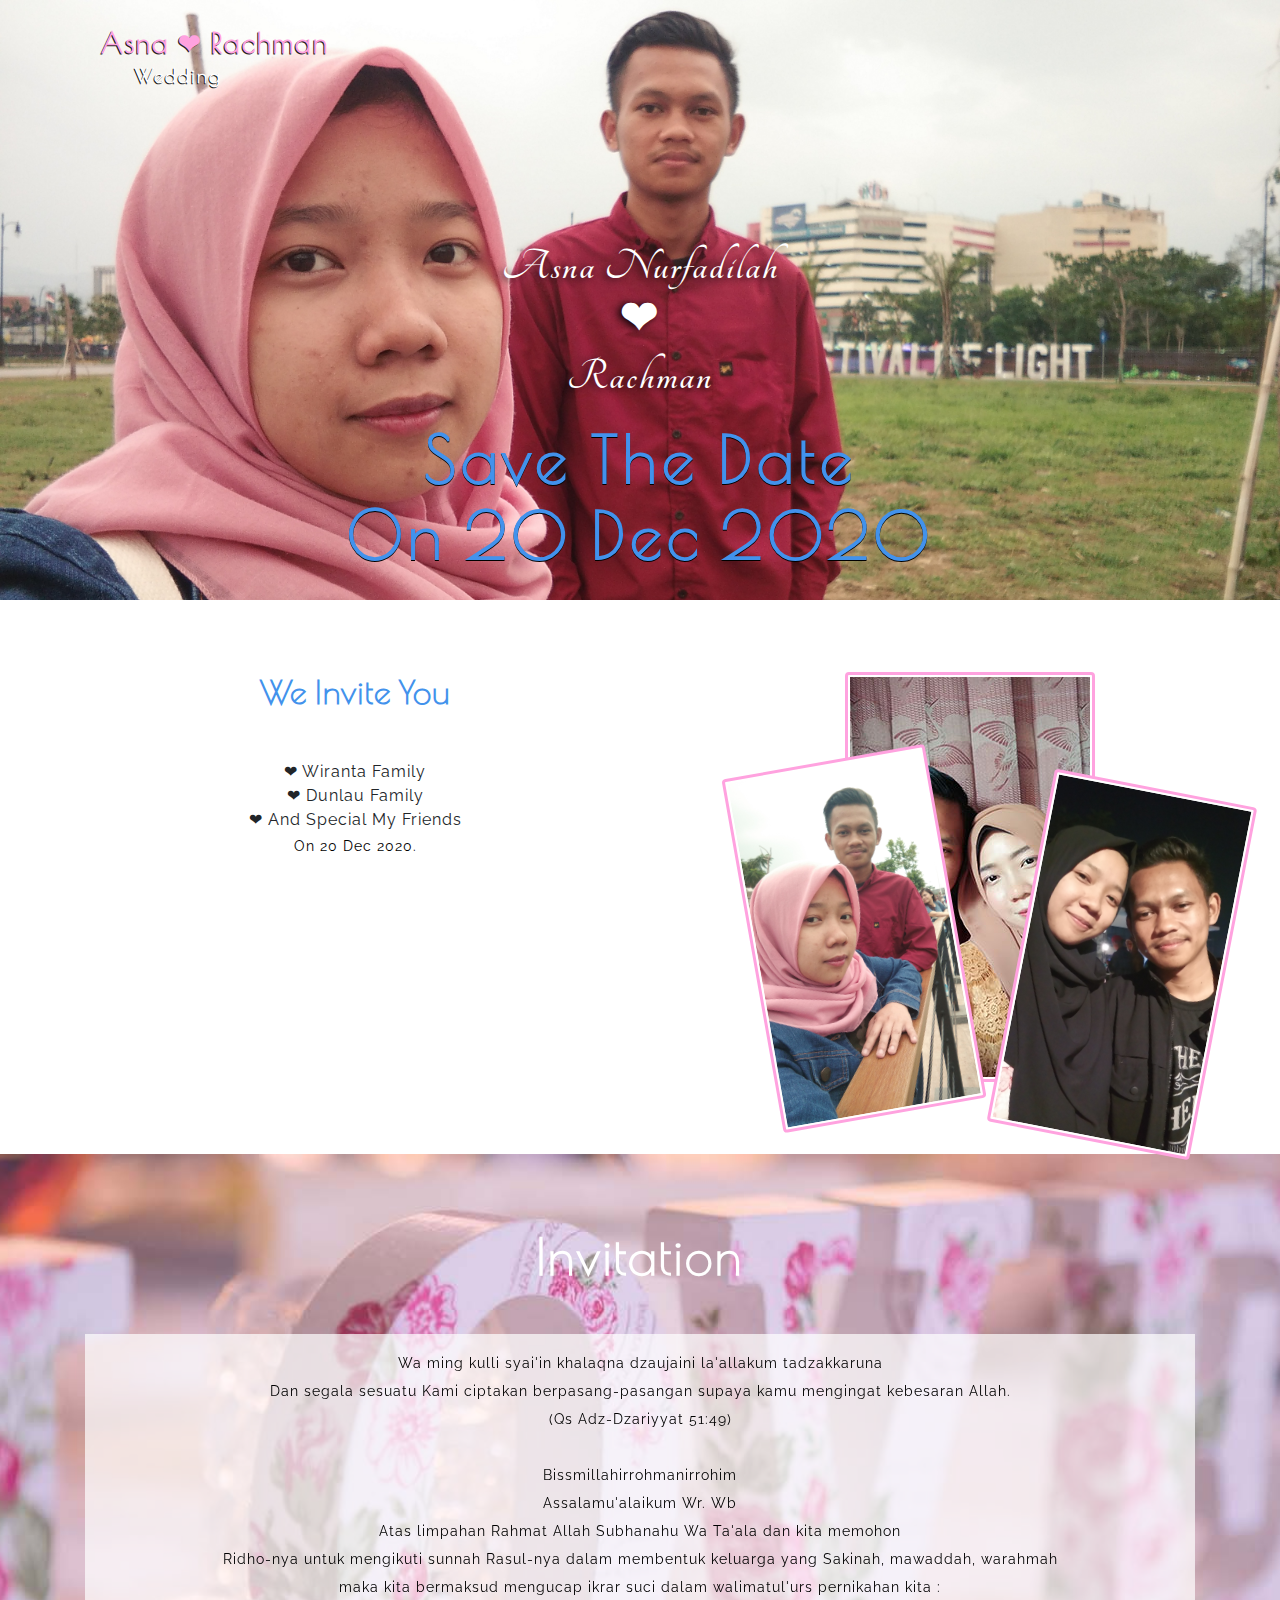
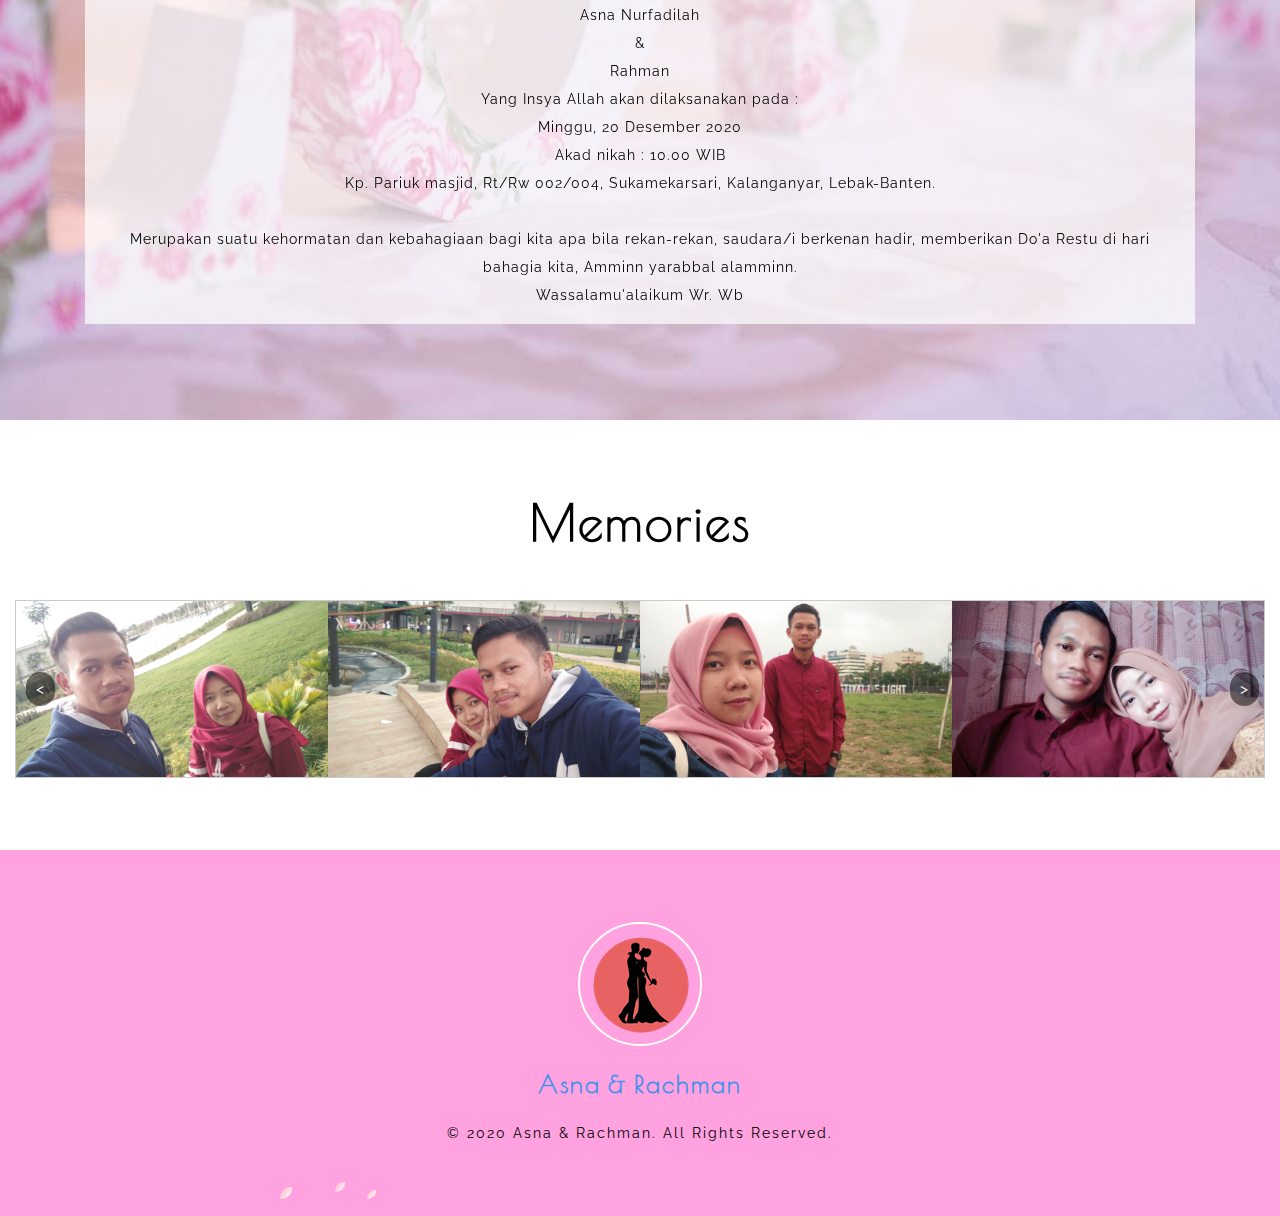
==== commit 13999eb1: "add" ====
--- a/index.html
+++ b/index.html
@@ -5,6 +5,7 @@
     <!--meta tags -->
     <meta charset="UTF-8">
     <meta name="viewport" content="width=device-width, initial-scale=1">
+    <meta name="description" content="Wedding Asna Nurfadilah & Rachman On 20 December 2020"/>
     <meta name="keywords" content="Lois-Clark Responsive web template, Bootstrap Web Templates, Flat Web Templates, Android Compatible web template, 
       Smartphone Compatible web template, free webdesigns for Nokia, Samsung, LG, SonyEricsson, Motorola web design" />
     <script>
@@ -52,7 +53,7 @@
       <!--//navigation section -->
       <div class="banner-slide-img text-center">
         <div class="banner-bride-name">
-          <h4>Asna Nurfadilah <br> ❤ <br> Rachman</h4>
+          <h4>Asna Nurfadilah<br>❤<br>Rachman</h4>
         </div>
         <div class="banner-groom-name">
           <h4>Save The Date <br>On 20 Dec 2020</h4>
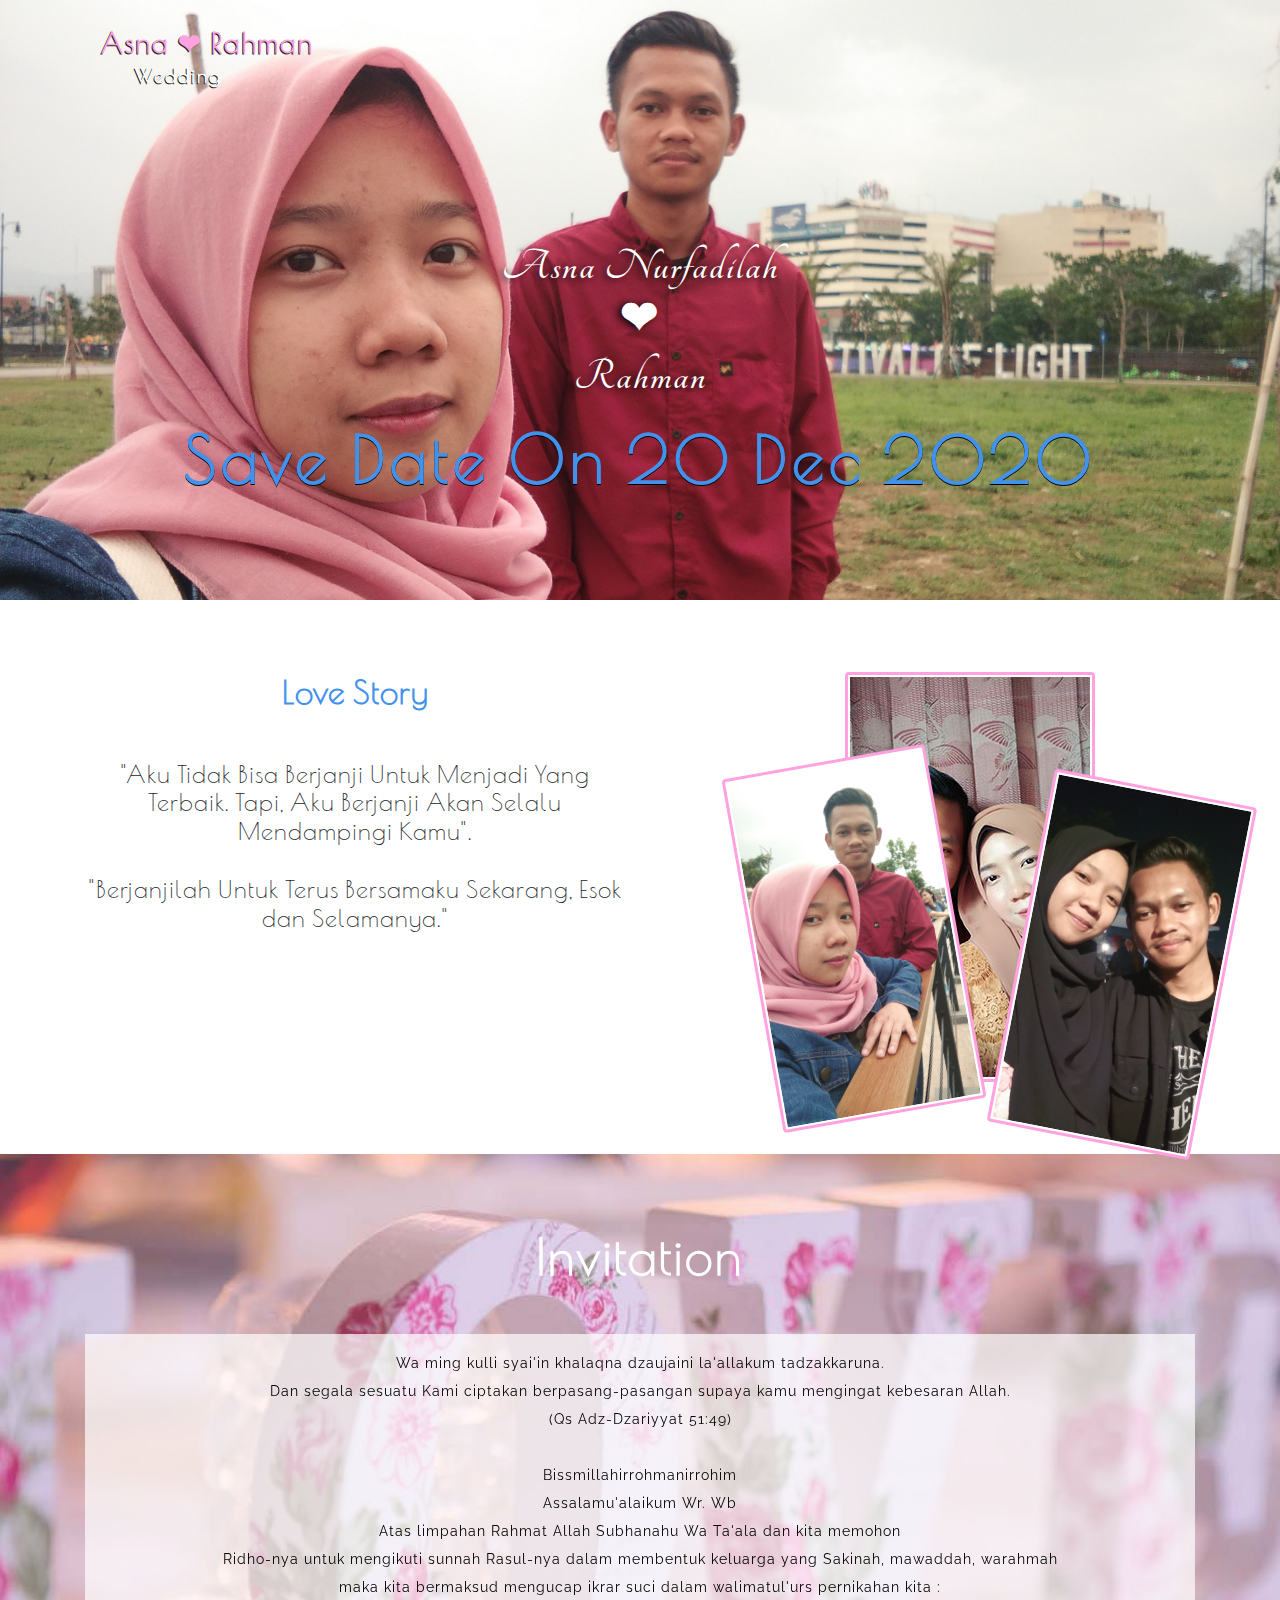
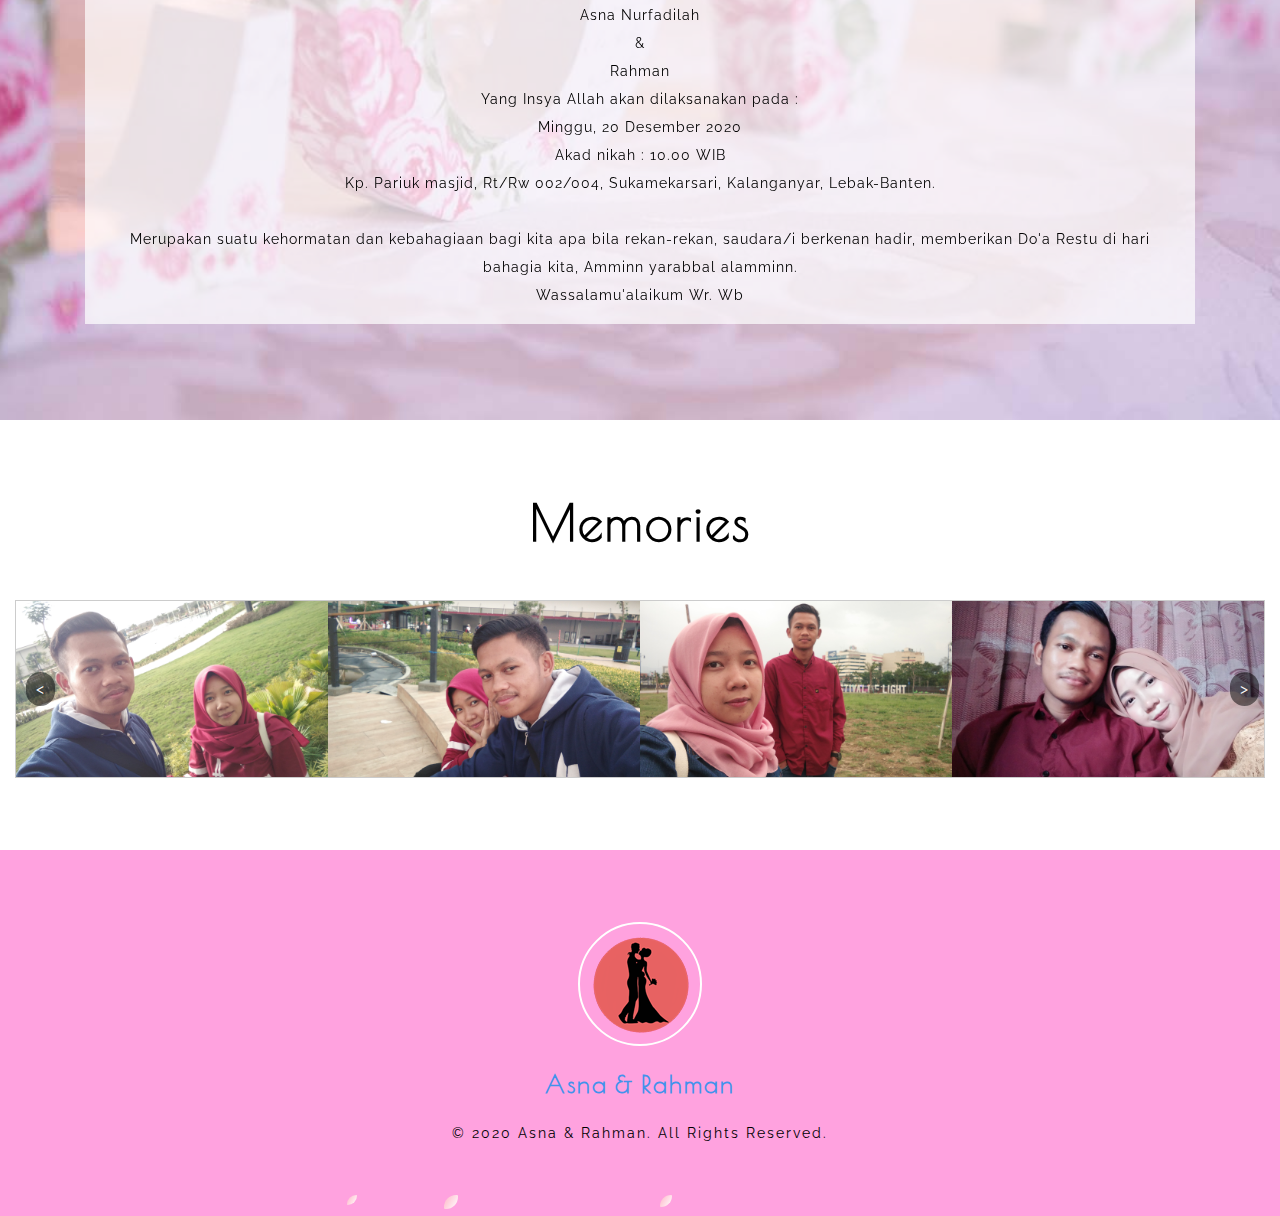
==== commit 5cd92145: "edit index" ====
--- a/index.html
+++ b/index.html
@@ -1,11 +1,11 @@
 <!DOCTYPE html>
 <html lang="zxx">
   <head>
-    <title>Asna ❤ Rachman</title>
+    <title>Asna ❤ Rahman</title>
     <!--meta tags -->
     <meta charset="UTF-8">
     <meta name="viewport" content="width=device-width, initial-scale=1">
-    <meta name="description" content="Wedding Asna Nurfadilah & Rachman On 20 December 2020"/>
+    <meta name="description" content="Wedding Asna Nurfadilah & Rahman On 20 December 2020"/>
     <meta name="keywords" content="Lois-Clark Responsive web template, Bootstrap Web Templates, Flat Web Templates, Android Compatible web template, 
       Smartphone Compatible web template, free webdesigns for Nokia, Samsung, LG, SonyEricsson, Motorola web design" />
     <script>
@@ -41,11 +41,8 @@
           <!--//navigation section -->
           <nav class="navbar">
             <div class="hedder-up " >
-              <h1><a class="navbar-brand justify" href="index.html">Asna ❤ Rachman <span> Wedding</span></a></h1>
+              <h1><a class="navbar-brand justify" href="index.html">Asna ❤ Rahman <span> Wedding</span></a></h1>
             </div>
-            <button class="navbar-toggler" type="button" data-toggle="collapse" data-target="#navbarSupportedContent" aria-controls="navbarSupportedContent" aria-expanded="false" aria-label="Toggle navigation">
-            <span class="navbar-toggler-icon"></span>
-            </button>
           </nav>
           <div class="clearfix"> </div>
         </div>
@@ -53,10 +50,10 @@
       <!--//navigation section -->
       <div class="banner-slide-img text-center">
         <div class="banner-bride-name">
-          <h4>Asna Nurfadilah<br>❤<br>Rachman</h4>
+          <h4>Asna Nurfadilah<br>❤<br>Rahman</h4>
         </div>
         <div class="banner-groom-name">
-          <h4>Save The Date <br>On 20 Dec 2020</h4>
+          <h4>Save Date On 20 Dec 2020</h4>
         </div>
       </div>
       <div class="clearfix"> </div>
@@ -69,14 +66,13 @@
         <div class="row">
           <div class="col-lg-6 agile-left-side-img ">
             <div class="mb-lg-5 mb-md-4 mb-3 jst-wthree-text">
-              <h2 class="text-center">We Invite You</h2>
+              <h2 class="text-center">Love Story</h2>
             </div>
-              <ul class="text-center">❤ Wiranta Family</ul>
-              <ul class="text-center">❤ Dunlau Family</ul>
-              <ul class="text-center">❤ And Special My Friends</ul>
-            <p class="mb-lg-6 mb-3 text-center">
-              On 20 Dec 2020.
-            </p>
+              <h4 class="mb-lg-6 mb-3 text-center">
+                "Aku Tidak Bisa Berjanji Untuk Menjadi Yang Terbaik. Tapi, Aku Berjanji Akan Selalu Mendampingi Kamu".
+                <br><br>
+                "Berjanjilah Untuk Terus Bersamaku Sekarang, Esok dan Selamanya."
+              </h4>
           </div>
           <div class="offset-lg-2 col-lg-4 abut-img-grids">
             <div class="wedding-graph">
@@ -107,7 +103,7 @@
                   <div class="clients-w3layouts-txt">
                     <p class="text-center justify-content-end">
                     
-                    Wa ming kulli syai'in khalaqna dzaujaini la'allakum tadzakkaruna
+                    Wa ming kulli syai'in khalaqna dzaujaini la'allakum tadzakkaruna.
                     <br>
                     Dan segala sesuatu Kami ciptakan berpasang-pasangan supaya kamu mengingat kebesaran Allah. <br>
                     (Qs Adz-Dzariyyat 51:49)
@@ -163,11 +159,11 @@
           <img src="images/ff1.png" alt="" class="image-fluid">
         </div>
         <div class="bride-groom-names text-center mt-lg-4 mt-3">
-          <h4><a href="index.html">Asna & Rachman</a></h4>
+          <h4><a href="index.html">Asna & Rahman</a></h4>
         </div>
         <div class="copy-agile-right text-center pt-lg-4 pt-3">
           <p> 
-            © 2020 Asna & Rachman. All Rights Reserved.
+            © 2020 Asna & Rahman. All Rights Reserved.
           </p>
         </div>
       </div>
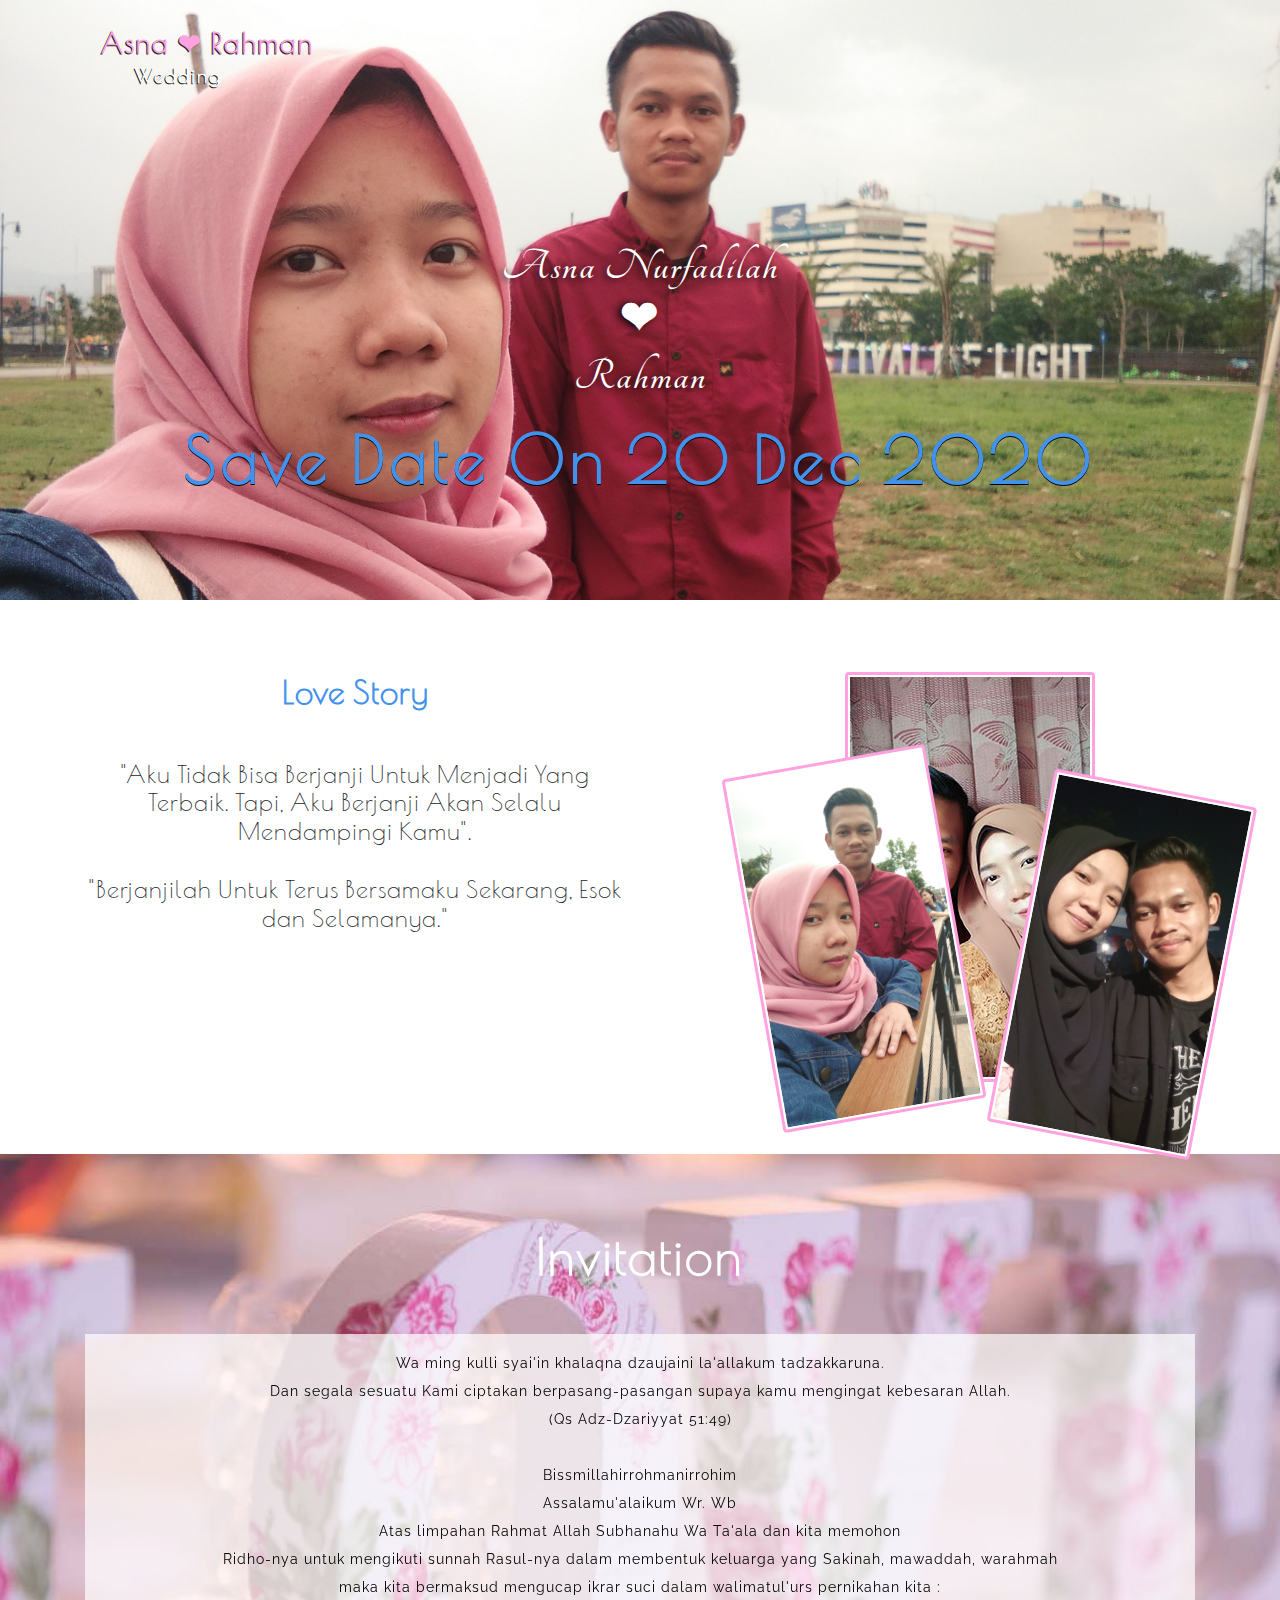
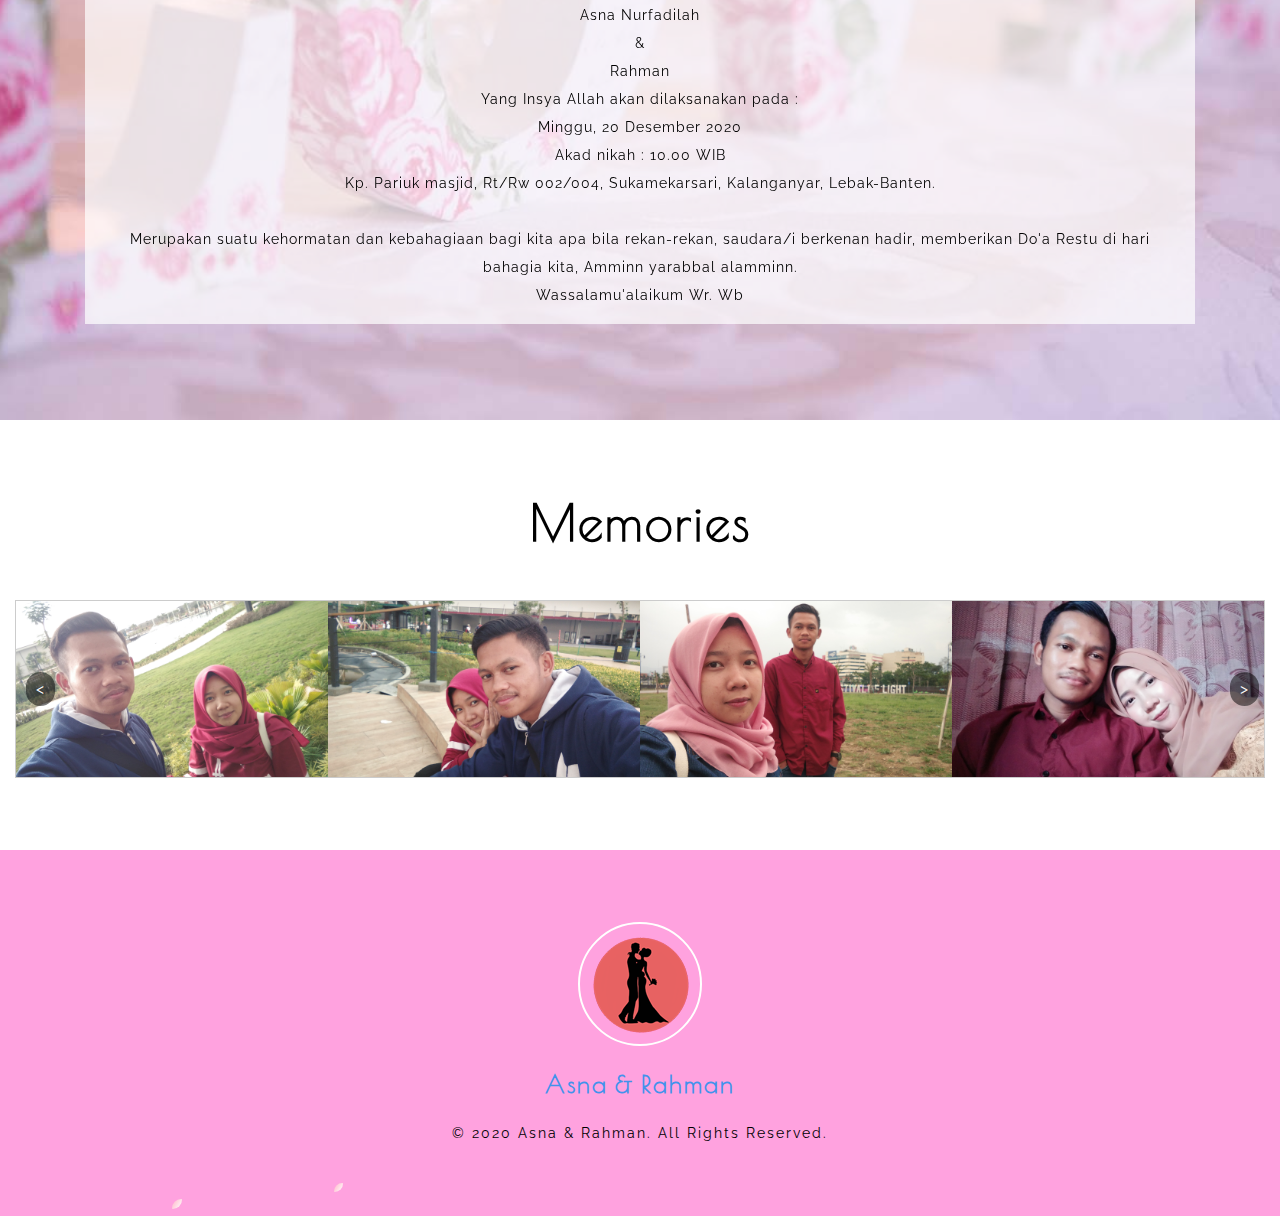
==== commit 4a3c243c: "remove meta" ====
--- a/index.html
+++ b/index.html
@@ -1,13 +1,11 @@
 <!DOCTYPE html>
-<html lang="zxx">
+<html lang="ID">
   <head>
     <title>Asna ❤ Rahman</title>
     <!--meta tags -->
     <meta charset="UTF-8">
-    <meta name="viewport" content="width=device-width, initial-scale=1">
+    <meta name="viewport" content="initial-scale=1">
     <meta name="description" content="Wedding Asna Nurfadilah & Rahman On 20 December 2020"/>
-    <meta name="keywords" content="Lois-Clark Responsive web template, Bootstrap Web Templates, Flat Web Templates, Android Compatible web template, 
-      Smartphone Compatible web template, free webdesigns for Nokia, Samsung, LG, SonyEricsson, Motorola web design" />
     <script>
       addEventListener("load", function () {
       	setTimeout(hideURLbar, 0);
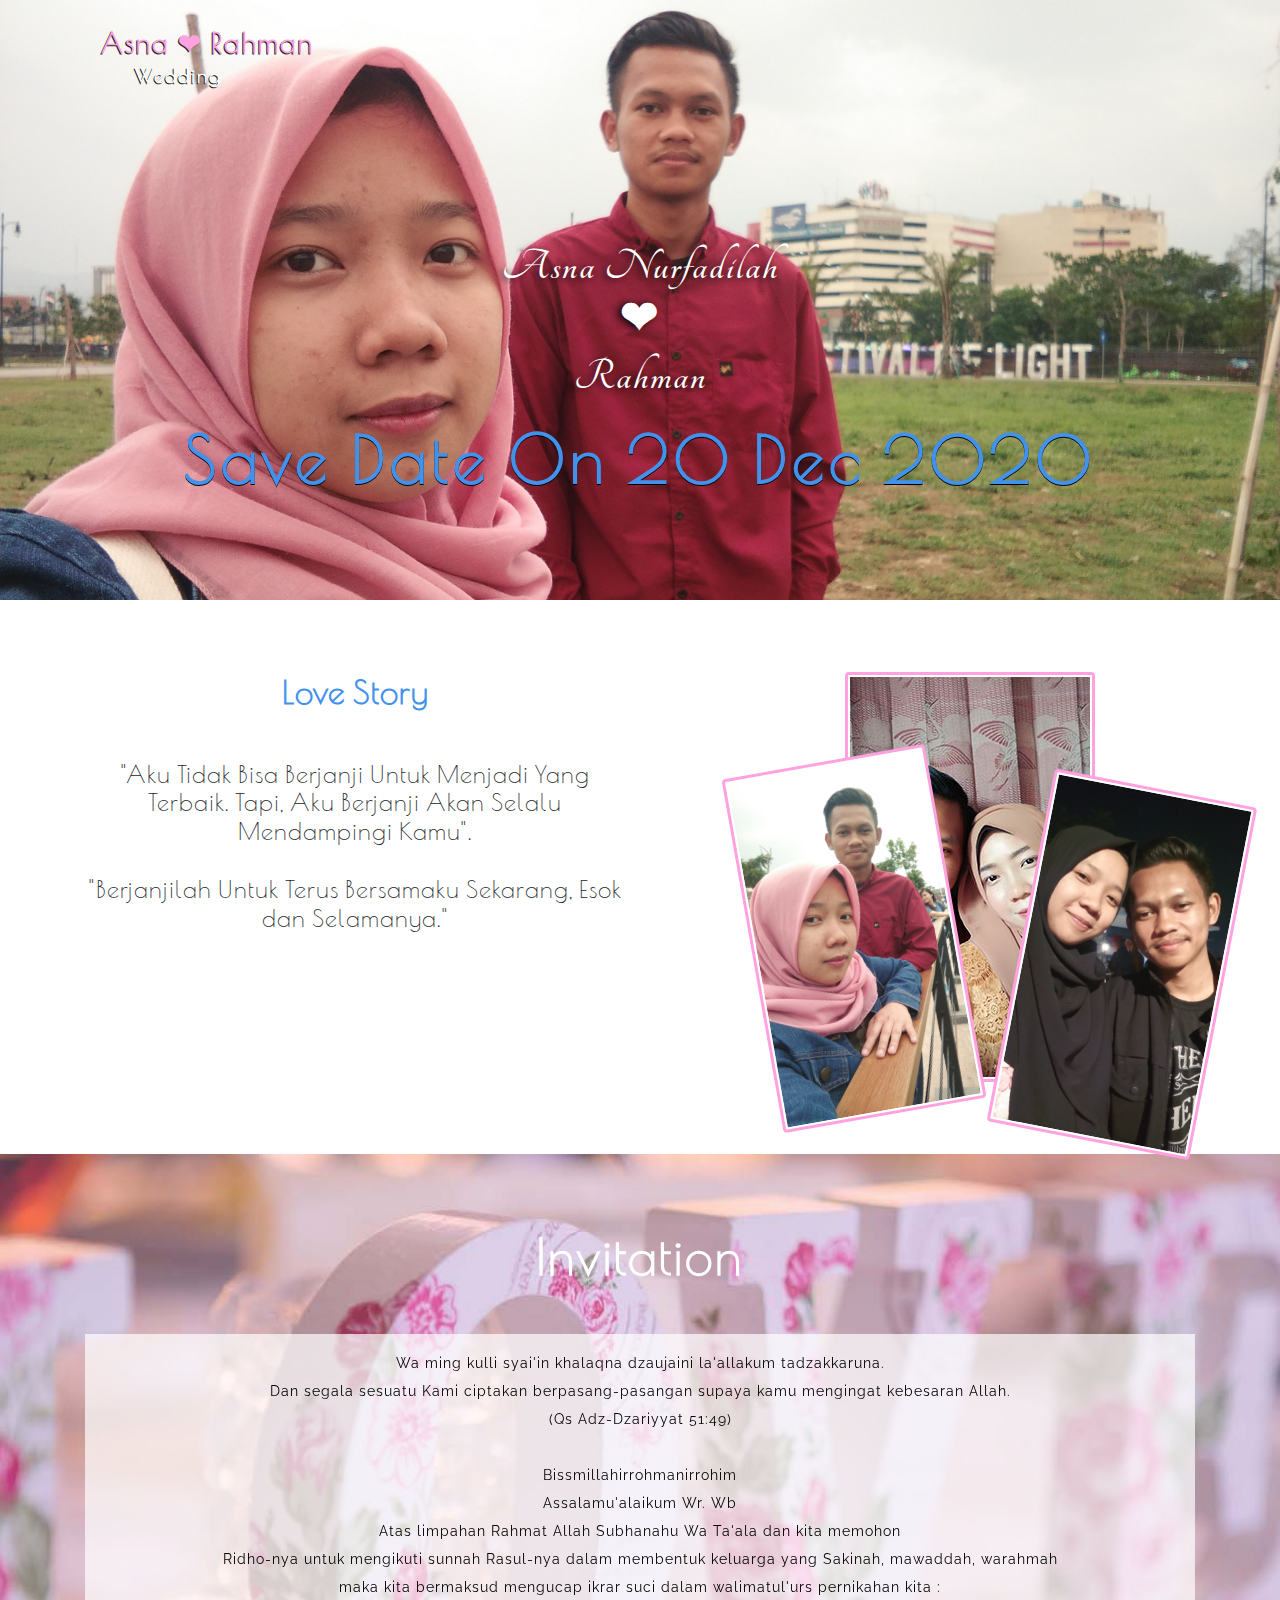
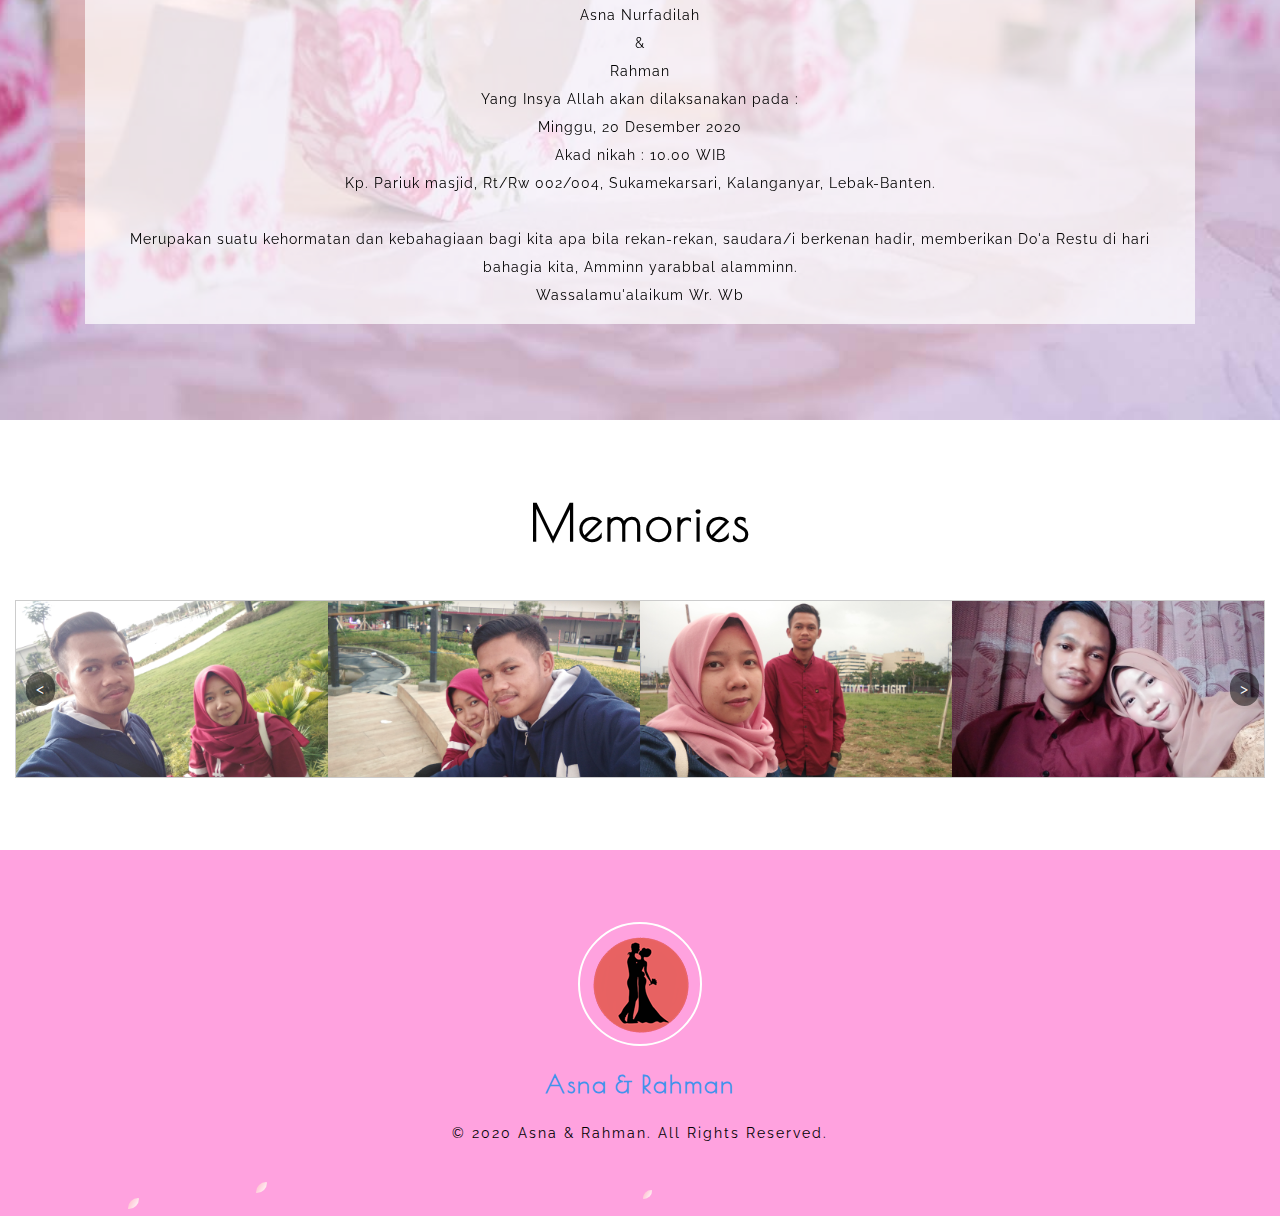
==== commit fa163100: "add meta" ====
--- a/index.html
+++ b/index.html
@@ -4,7 +4,7 @@
     <title>Asna ❤ Rahman</title>
     <!--meta tags -->
     <meta charset="UTF-8">
-    <meta name="viewport" content="initial-scale=1">
+    <meta name="viewport" content="width=device-width, initial-scale=1.0">
     <meta name="description" content="Wedding Asna Nurfadilah & Rahman On 20 December 2020"/>
     <script>
       addEventListener("load", function () {
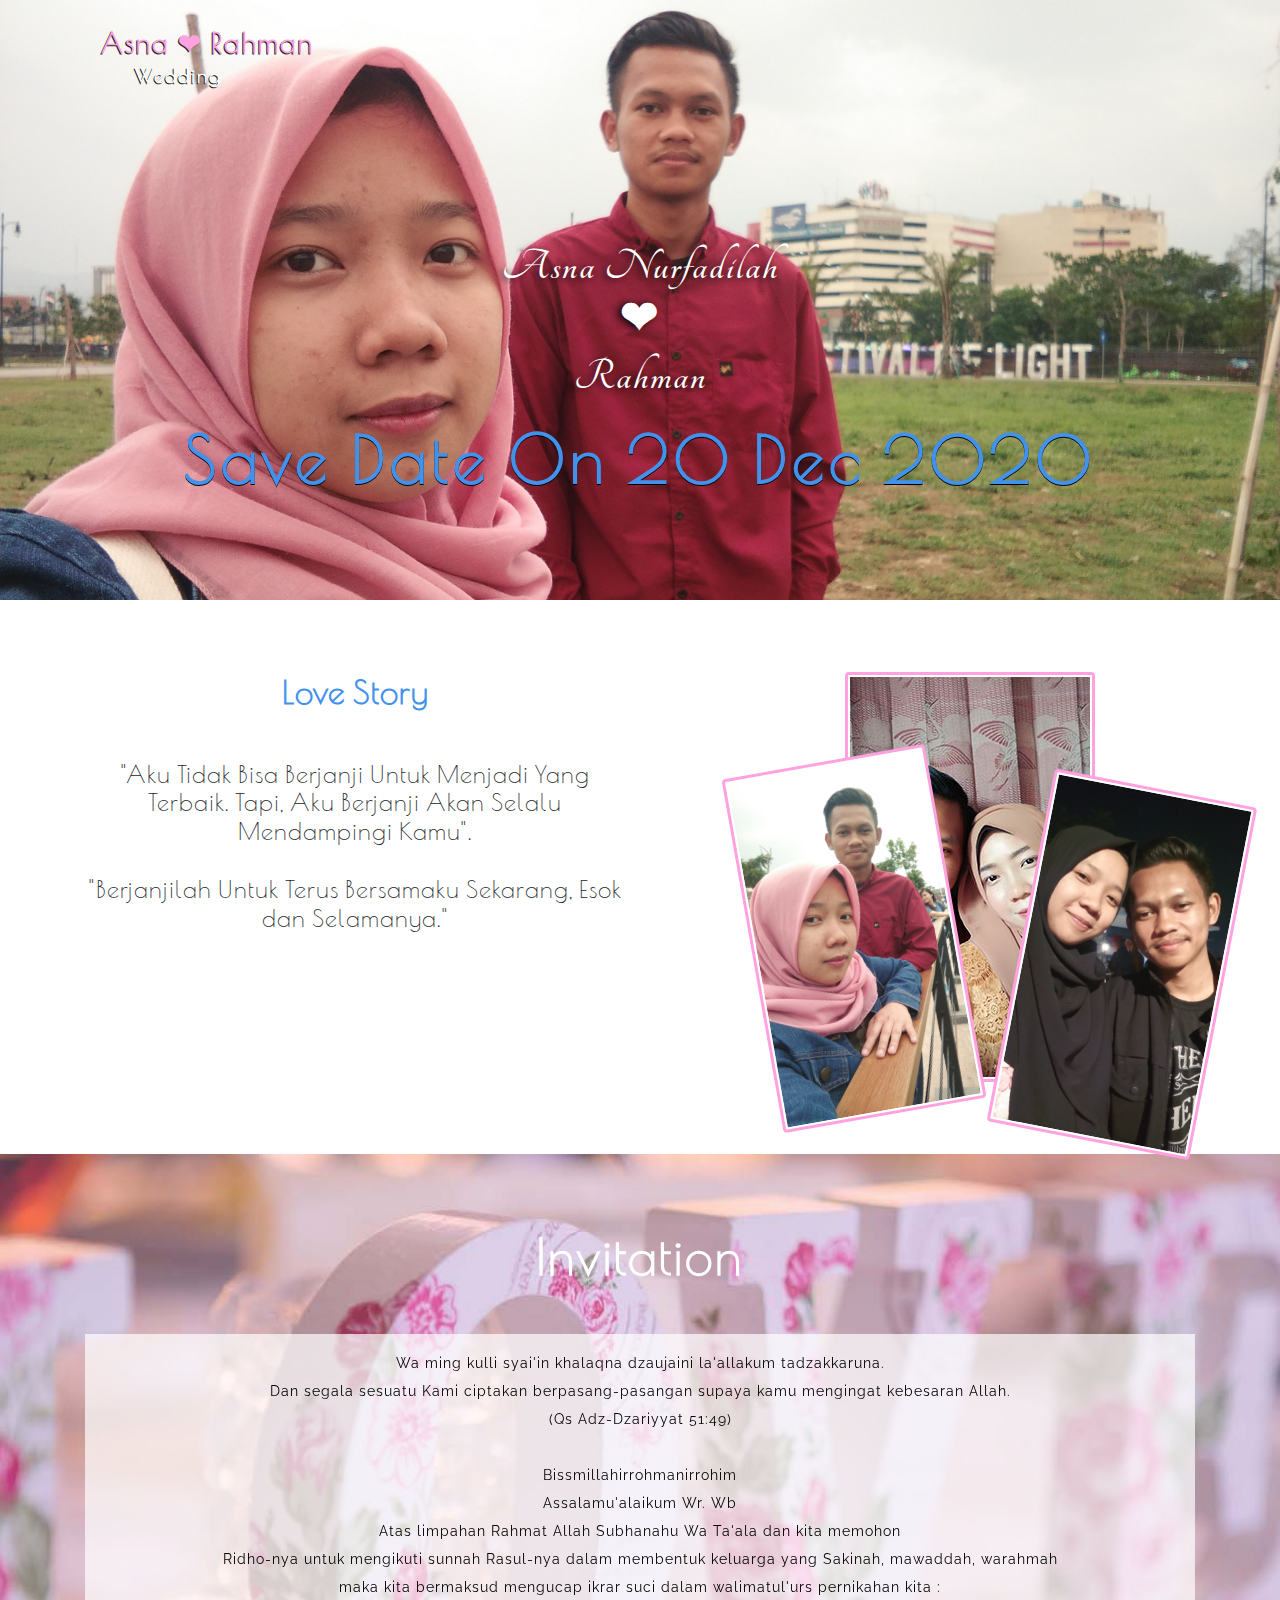
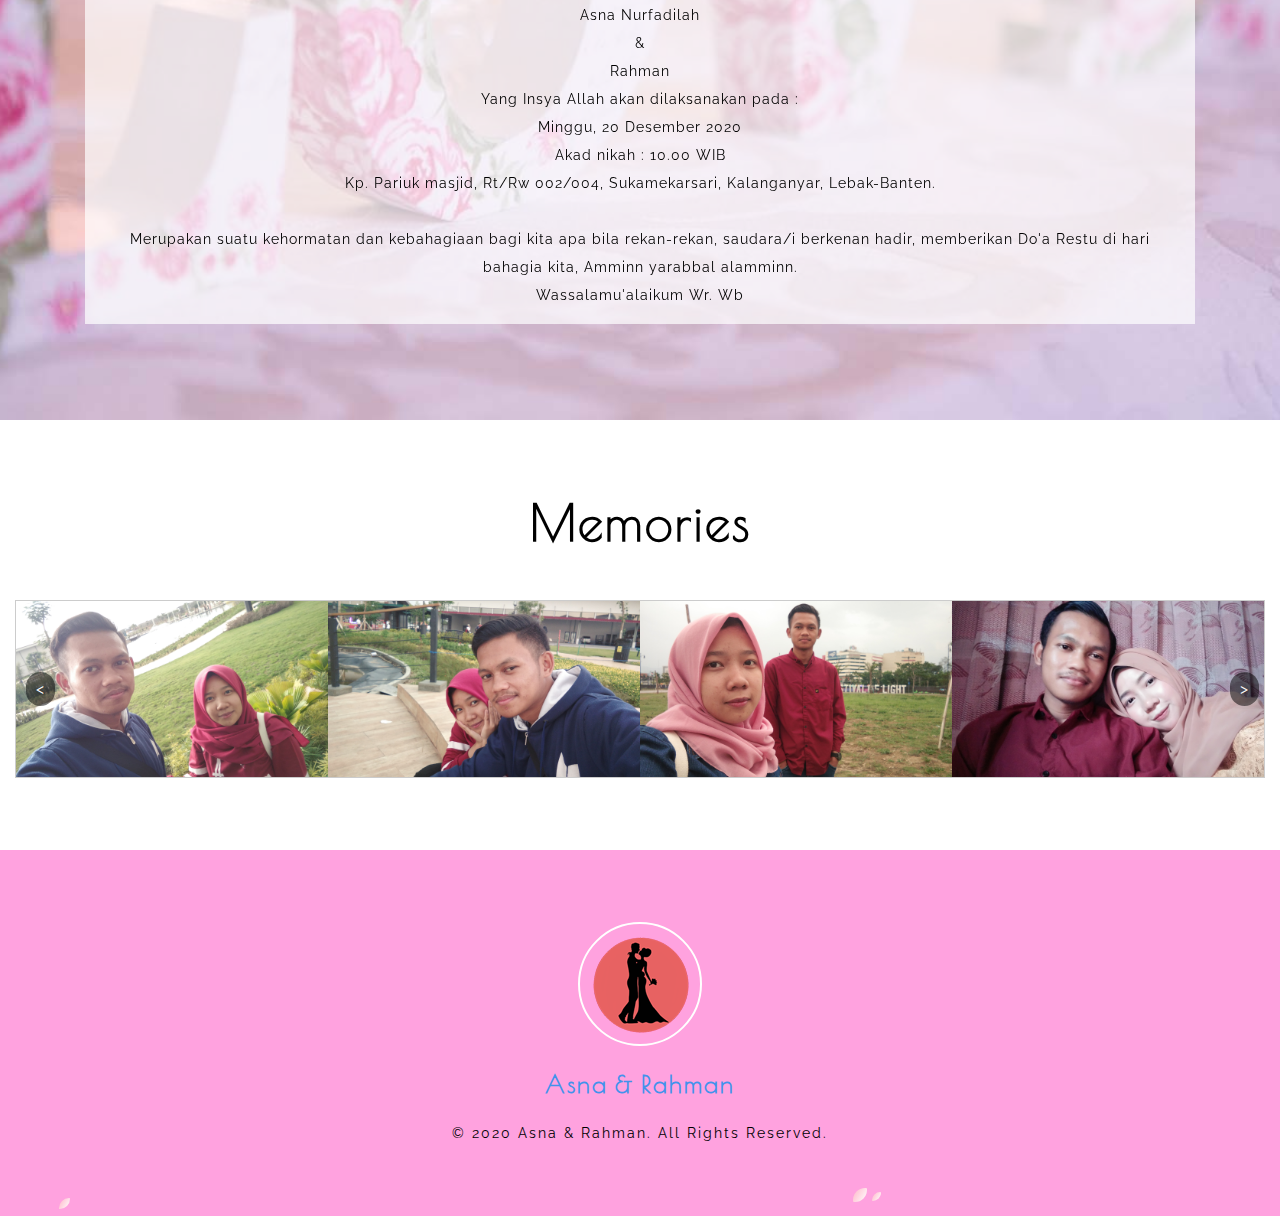
==== commit 3b119159: "eddit index" ====
--- a/index.html
+++ b/index.html
@@ -6,7 +6,7 @@
     <meta charset="UTF-8">
     <meta name="viewport" content="width=device-width, initial-scale=1.0">
     <meta name="description" content="Wedding Asna Nurfadilah & Rahman On 20 December 2020"/>
-    <script>
+    <!-- <script>
       addEventListener("load", function () {
       	setTimeout(hideURLbar, 0);
       }, false);
@@ -14,7 +14,7 @@
       function hideURLbar() {
       	window.scrollTo(0, 1);
       }
-    </script>
+    </script> -->
     <!--//meta tags ends here-->
     <!--booststrap-->
     <link href="css/bootstrap.min.css" rel="stylesheet" type="text/css" media="all">
@@ -211,7 +211,7 @@
     <!-- start-smoth-scrolling -->
     <script src="js/move-top.js"></script>
     <script src="js/easing.js"></script>
-    <script>
+    <!-- <script>
       jQuery(document).ready(function ($) {
       	$(".scroll").click(function (event) {
       		event.preventDefault();
@@ -220,10 +220,10 @@
       		}, 900);
       	});
       });
-    </script>
+    </script> -->
     <!-- start-smoth-scrolling -->
     <!-- here stars scrolling icon -->
-    <script>
+    <!-- <script>
       $(document).ready(function () {
       
       	var defaults = {
@@ -239,7 +239,7 @@
       	});
       
       });
-    </script>
+    </script> -->
     <!-- //here ends scrolling icon -->
     <!--bootstrap working-->
     <script src="js/bootstrap.min.js"></script>
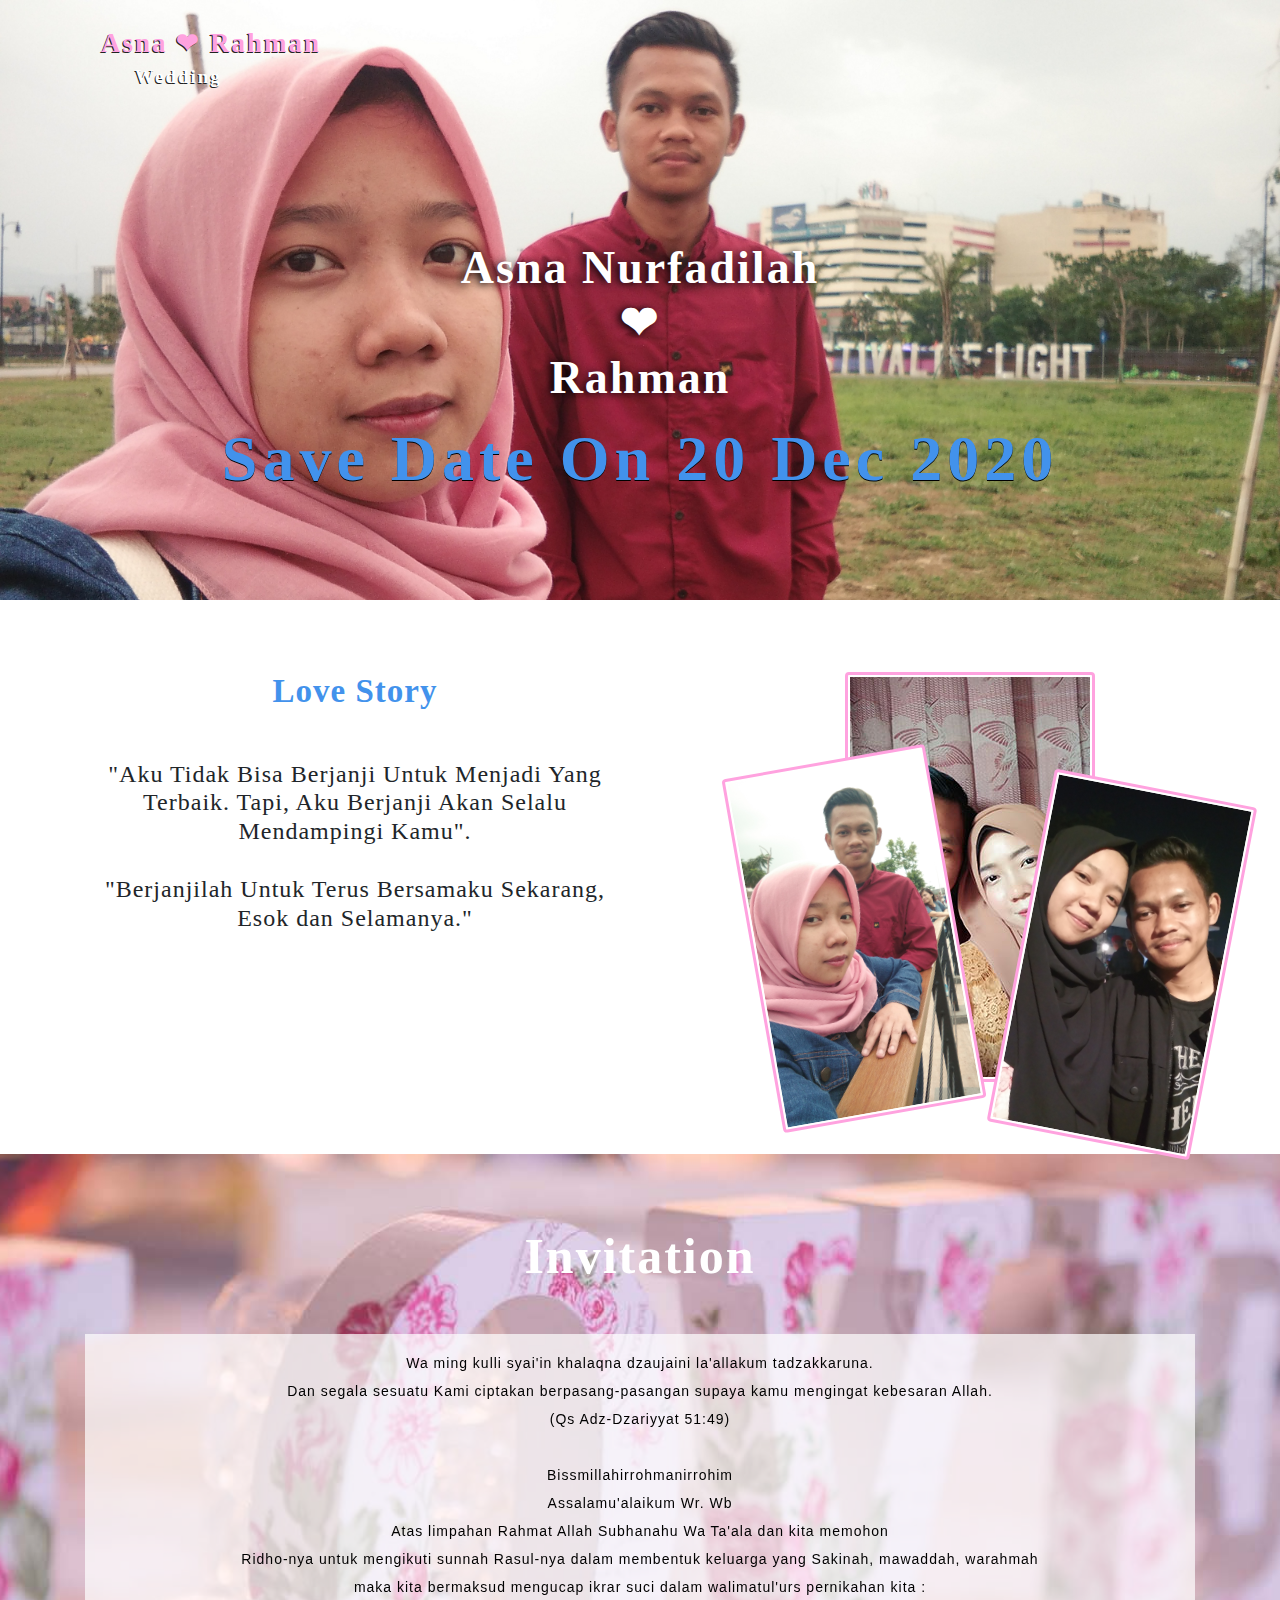
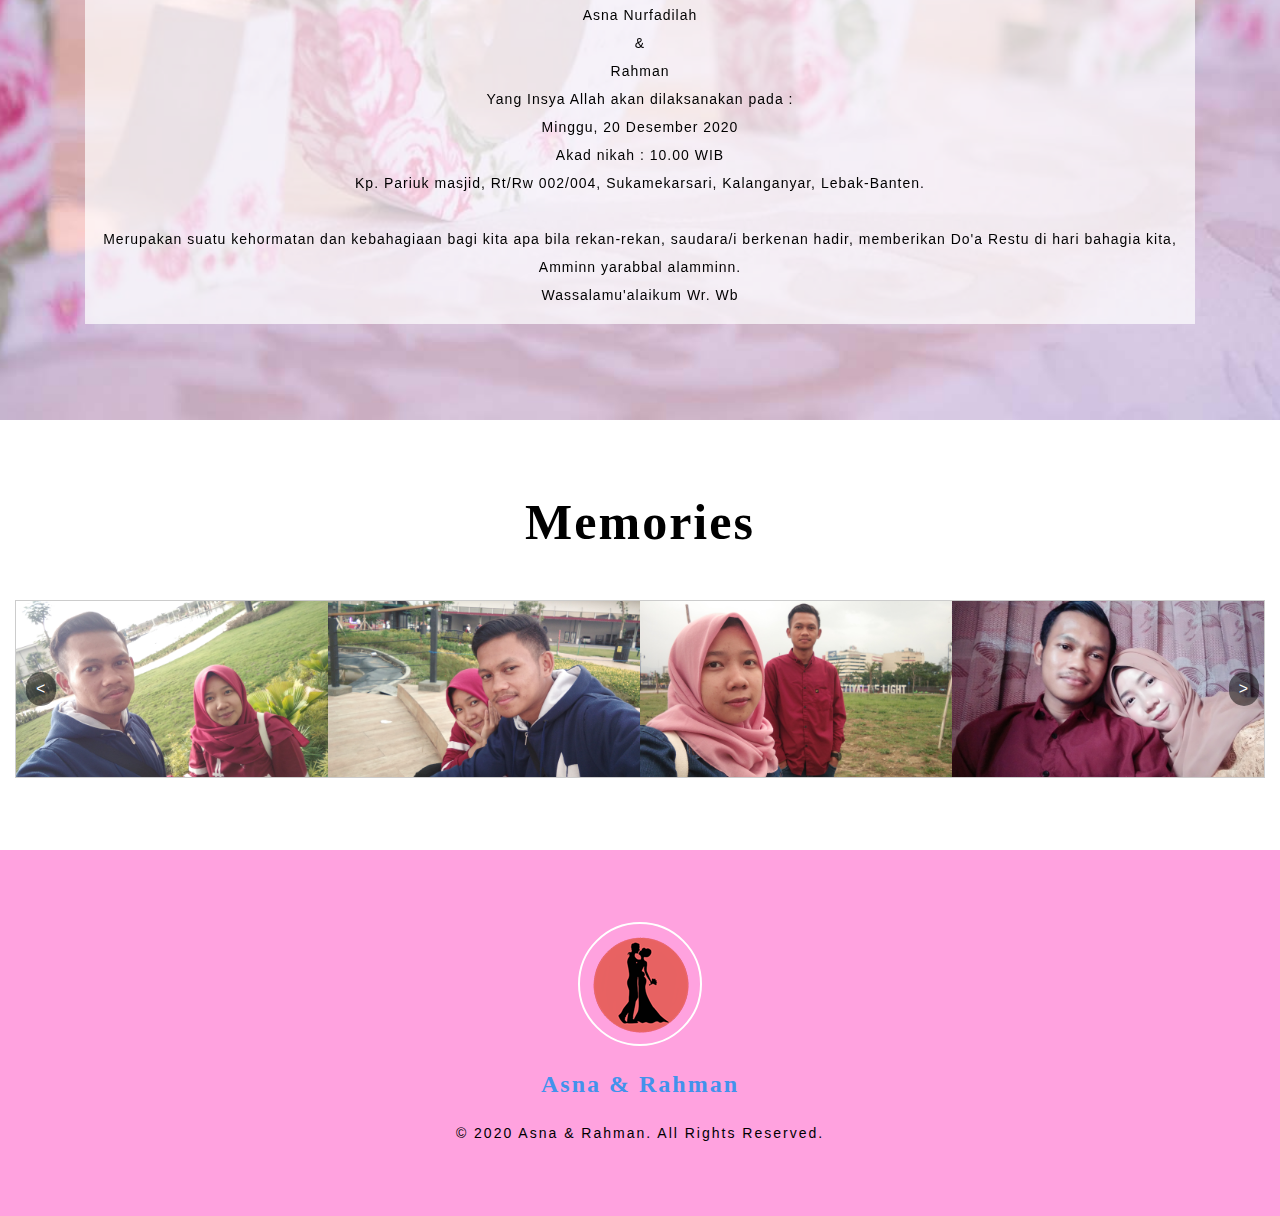
==== commit e4d867b7: "delete component" ====
--- a/index.html
+++ b/index.html
@@ -20,16 +20,16 @@
     <link href="css/bootstrap.min.css" rel="stylesheet" type="text/css" media="all">
     <!--//booststrap end-->
     <!-- font-awesome icons -->
-    <link href="css/fontawesome-all.min.css" rel="stylesheet" type="text/css" media="all">
+    <!-- <link href="css/fontawesome-all.min.css" rel="stylesheet" type="text/css" media="all"> -->
     <!-- //font-awesome icons -->
-    <link href="css/jquery-sakura.css" rel="stylesheet" type="text/css">
+    <!-- <link href="css/jquery-sakura.css" rel="stylesheet" type="text/css"> -->
     <link rel="stylesheet" href="css/flexslider.css" type="text/css" media="screen" />
     <!--stylesheets-->
     <link href="css/style.css" rel='stylesheet' type='text/css' media="all">
     <!--//stylesheets-->
-      <link href="//fonts.googleapis.com/css?family=Poiret+One" rel="stylesheet">
+      <!-- <link href="//fonts.googleapis.com/css?family=Poiret+One" rel="stylesheet">
     <link href="//fonts.googleapis.com/css?family=Tangerine:400,700" rel="stylesheet">
-    <link href="//fonts.googleapis.com/css?family=Raleway:400,500,600" rel="stylesheet">
+    <link href="//fonts.googleapis.com/css?family=Raleway:400,500,600" rel="stylesheet"> -->
 
   </head>
   <body>
@@ -169,12 +169,12 @@
     <!--//footer -->
     <script src='js/jquery-2.2.3.min.js'></script>
     <!--//js working-->
-    <script src="js/jquery-sakura.min.js"></script>
-    <script>
+    <!-- <script src="js/jquery-sakura.min.js"></script> -->
+    <!-- <script>
       $(window).load(function () {
           $('body').sakura();
       });
-    </script>
+    </script> -->
     <!-- flexisel image slider -->
     <script src="js/jquery.flexisel.js"></script>
     <script>
@@ -209,8 +209,8 @@
     <!--friends-honors FlexSlider -->
     <!-- //friends-honors FlexSlider -->
     <!-- start-smoth-scrolling -->
-    <script src="js/move-top.js"></script>
-    <script src="js/easing.js"></script>
+    <!-- <script src="js/move-top.js"></script> -->
+    <!-- <script src="js/easing.js"></script> -->
     <!-- <script>
       jQuery(document).ready(function ($) {
       	$(".scroll").click(function (event) {
